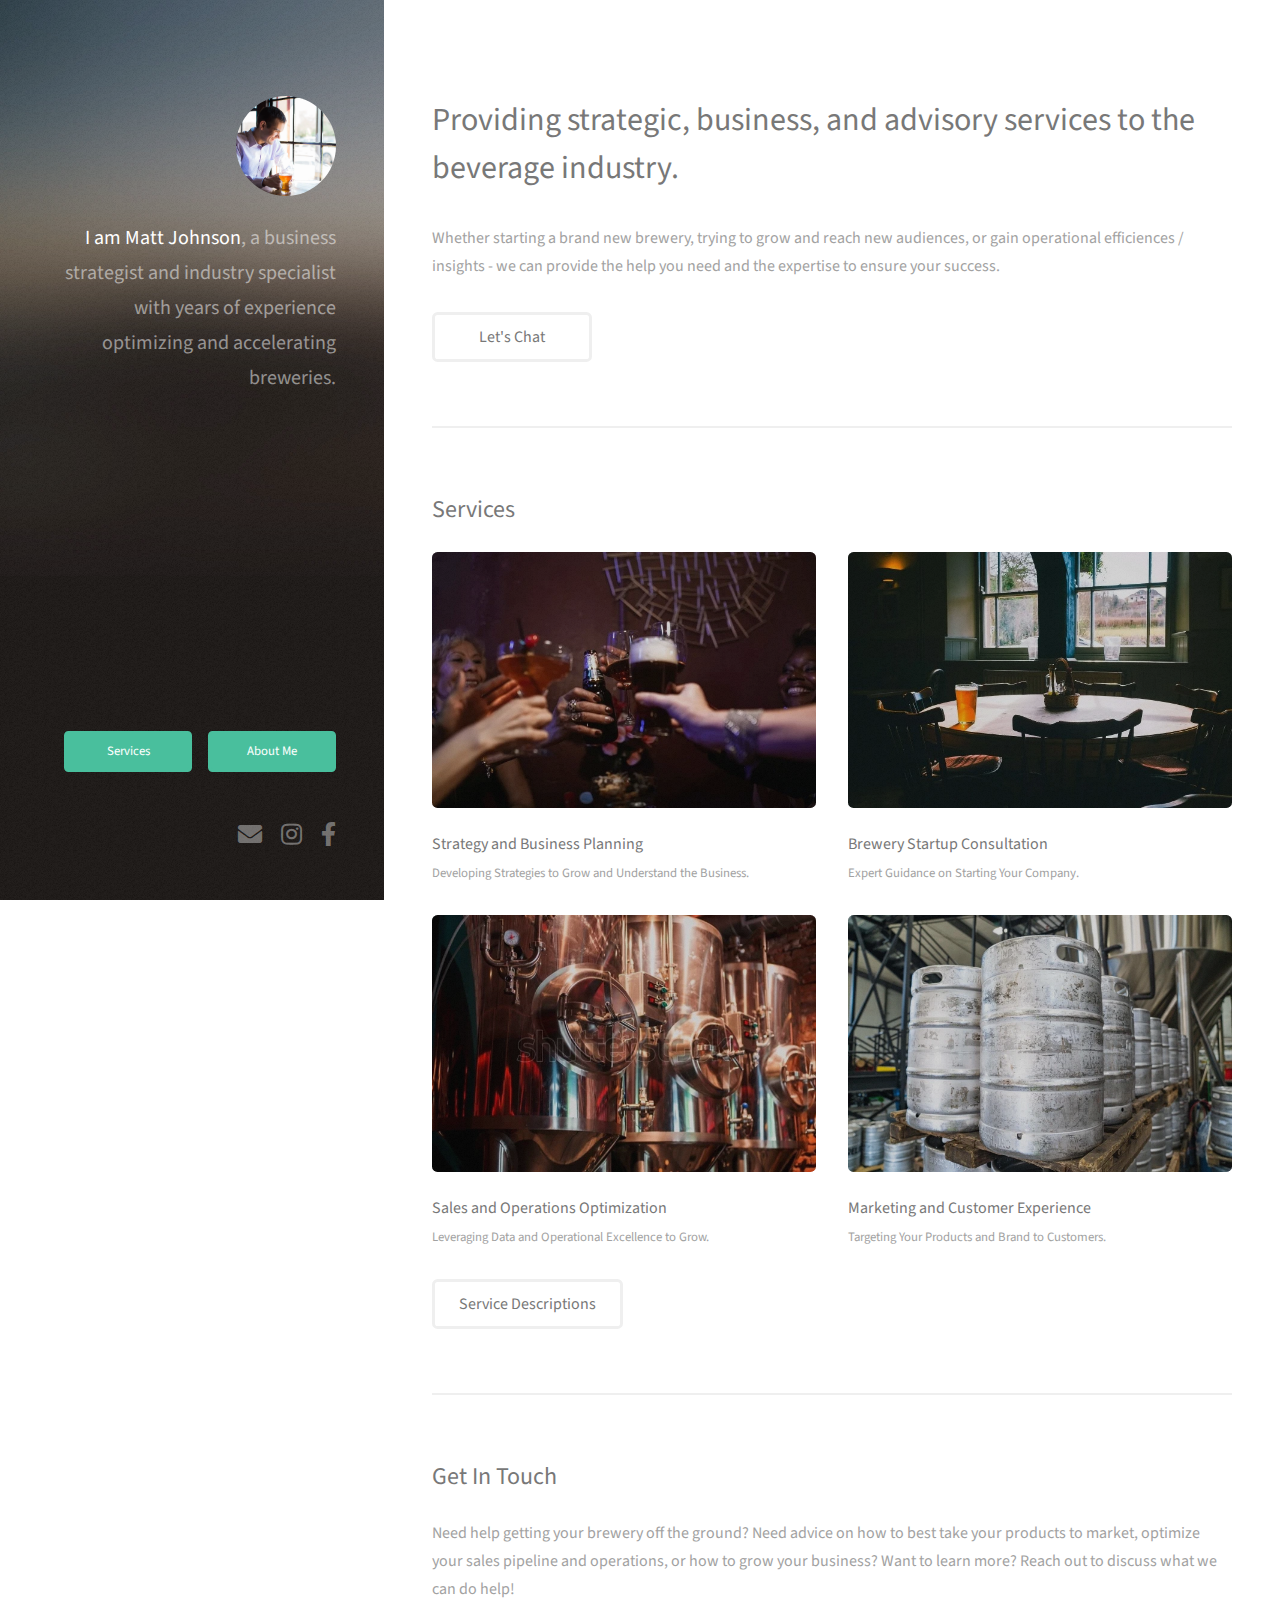
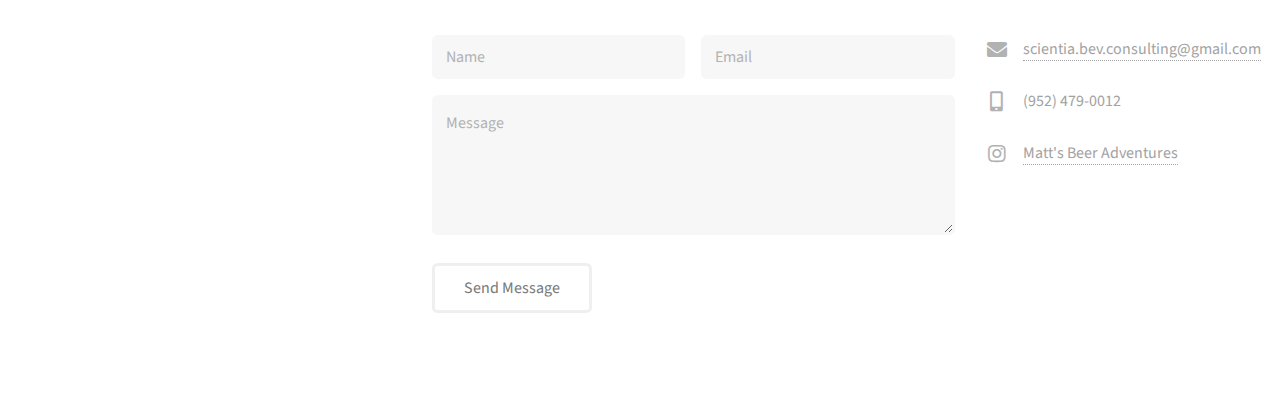
==== index.html @ df7e2802 "Update index.html" ====
<!DOCTYPE HTML>
<!--
	Strata by HTML5 UP
	html5up.net | @ajlkn
	Free for personal and commercial use under the CCA 3.0 license (html5up.net/license)
-->
<html>
	<head>
		<title>Scientia Beverage Consulting</title>
		<meta charset="utf-8" />
		<meta name="viewport" content="width=device-width, initial-scale=1, user-scalable=no" />
		<link rel="stylesheet" href="assets/css/main.css" />
		<meta name="description" content="Scientia Beverage Consultants provides strategic, business, and advisory services to the beverage industry" />
	</head>
	<body class="is-preload">

		<!-- Header -->
			<header id="header">
				<div class="inner">
					<a href="#" class="image avatar"><img src="images/avatar.webp" alt=""/></a>
					<h1><strong>I am Matt Johnson</strong>, a business strategist
					and industry specialist with years of experience
					optimizing and accelerating breweries.</h1>
				</div>
				<ul class="actions fit">
							<li><a href="services.html" class="button primary small">Services</a></li>
							<li><a href="about.html" class="button primary small">About Me</a></li>
						</ul>
			</header>

		<!-- Main -->
			<div id="main">

				<!-- One -->
					<section id="one">
						<header class="major">
							<h2>Providing strategic, business, and advisory services to the beverage industry.</h2>
						</header>
						<p>Whether starting a brand new brewery, trying to grow and reach new audiences, or gain operational efficiences / insights - we can provide the help you need and the expertise to ensure your success.
						<ul class="actions">
							<li><a href="mailto: scientia.bev.consulting@gmail.com" class="button">Let's Chat</a></li>
						</ul>
					</section>

				<!-- Two -->
					<section id="two">
						<h2>Services</h2>
						<div class="row">
							<article class="col-6 col-12-xsmall work-item">
								<a href="images/brewery_strategy-min-small.webp" class="image fit thumb"><img src="images/brewery_strategy-min-small.webp" alt="" /></a>
								<h3>Strategy and Business Planning</h3>
								<p>Developing Strategies to Grow and Understand the Business.</p>
							</article>
							<article class="col-6 col-12-xsmall work-item">
								<a href="images/brewery_startup-min-small.webp" class="image fit thumb"><img src="images/brewery_startup-min-small.webp" alt="" /></a>
								<h3>Brewery Startup Consultation</h3>
								<p>Expert Guidance on Starting Your Company.</p>
							</article>
							<article class="col-6 col-12-xsmall work-item">
								<a href="images/salesandops.webp" class="image fit thumb"><img src="images/salesandops.webp" alt="" /></a>
								<h3>Sales and Operations Optimization</h3>
								<p>Leveraging Data and Operational Excellence to Grow.</p>
							</article>
							<article class="col-6 col-12-xsmall work-item">
								<a href="images/brewery_marketing-min.webp" class="image fit thumb"><img src="images/brewery_marketing-min.webp" alt="" /></a>
								<h3>Marketing and Customer Experience</h3>
								<p>Targeting Your Products and Brand to Customers.</p>
							</article>
						</div>
						<ul class="actions">
							<li><a href="services.html" class="button">Service Descriptions</a></li>
						</ul>
					</section>

				<!-- Three -->
					<section id="three">
						<h2>Get In Touch</h2>
						<p>Need help getting your brewery off the ground? Need advice on how to best take your products to market, optimize your sales pipeline and operations, or how to grow your business? Want to learn more? Reach out to discuss what we can do help!</p>
						<div class="row">
							<div class="col-8 col-12-small">
								<form method="post" action="https://mailthis.to/scientia" encType="multipart/form-data">
									<div class="row gtr-uniform gtr-50">
										<div class="col-6 col-12-xsmall"><input type="text" name="name" id="name" placeholder="Name" /></div>
										<div class="col-6 col-12-xsmall"><input type="email" name="email" id="email" placeholder="Email" /></div>
										<div class="col-12"><textarea name="message" id="message" placeholder="Message" rows="4"></textarea></div>
									</div>
									</br>
								<ul class="actions">
									<li><input type="submit" value="Send Message" /></li>
								</ul>
                                <!-- Optional (hidden) fields -->
  <!-- Custom email Subject -->
  <input type="hidden" name="_subject" value="Scientia Contact Form Submitted">
  <!-- Custom email ReplyTo Address -->
  <input type="hidden" name="_replyto" value="scientia.bev.consulting@gmail.com">
  <!-- Redirect to a page after recaptcha -->
  <input type="hidden" name="_after" value="#">
  <!-- Honeypot (to catch comment spam bots) -->
  <input type="hidden" name="_honeypot" value="">
  <!-- Apply a custom confirmation message on the second step -->
  <input type="hidden" name="_confirmation" value="Thanks for reaching out! We will be in touch shortly.">
								</form>
							</div>
							<div class="col-4 col-12-small">
								<ul class="labeled-icons">
									<li>
										<h3 class="icon solid fa-envelope"><span class="label">Email</span></h3>
										<a href="mailto: scientia.bev.consulting@gmail.com">scientia.bev.consulting@gmail.com</a>
									</li>
									<li>
										<h3 class="icon solid fa-mobile-alt"><span class="label">Phone</span></h3>
										(952) 479-0012
									</li>
									<li>
										<h3 class="icon brands fa-instagram"><span class="label">Instagram</span></h3>
										<a href="https://www.instagram.com/matts_beer_adventures/">Matt's Beer Adventures</a>
									</li>
								</ul>
							</div>
						</div>
					</section>

				

			</div>

		<!-- Footer -->
			<footer id="footer">
				<div class="inner">
					<ul class="icons">
						<li><a href="mailto: scientia.bev.consulting@gmail.com" class="icon solid fa-envelope"><span class="label">Email</span></a></li>
						<li><a href="https://www.instagram.com/matts_beer_adventures/" class="icon brands fa-instagram"><span class="label">Twitter</span></a></li>
						<li><a href="https://www.facebook.com/scientiabevconsulting" class="icon brands fa-facebook-f"><span class="label">Github</span></a></li>
					</ul>
				</div>
			</footer>

		<!-- Scripts -->
			<script src="assets/js/jquery.min.js"></script>
			<script src="assets/js/jquery.poptrox.min.js"></script>
			<script src="assets/js/browser.min.js"></script>
			<script src="assets/js/breakpoints.min.js"></script>
			<script src="assets/js/util.js"></script>
			<script src="assets/js/main.js"></script>

	</body>
</html>
---- assets/css/main.css ----
@import url("fontawesome-all.min.css");
@import url("https://fonts.googleapis.com/css?family=Source+Sans+Pro:400,400italic");

/*
	Strata by HTML5 UP
	html5up.net | @ajlkn
	Free for personal and commercial use under the CCA 3.0 license (html5up.net/license)
*/

html, body, div, span, applet, object,
iframe, h1, h2, h3, h4, h5, h6, p, blockquote,
pre, a, abbr, acronym, address, big, cite,
code, del, dfn, em, img, ins, kbd, q, s, samp,
small, strike, strong, sub, sup, tt, var, b,
u, i, center, dl, dt, dd, ol, ul, li, fieldset,
form, label, legend, table, caption, tbody,
tfoot, thead, tr, th, td, article, aside,
canvas, details, embed, figure, figcaption,
footer, header, hgroup, menu, nav, output, ruby,
section, summary, time, mark, audio, video {
	margin: 0;
	padding: 0;
	border: 0;
	font-size: 100%;
	font: inherit;
	vertical-align: baseline;}

article, aside, details, figcaption, figure,
footer, header, hgroup, menu, nav, section {
	display: block;}

body {
	line-height: 1;
}

ol, ul {
	list-style: none;
}

blockquote, q {
	quotes: none;
}

	blockquote:before, blockquote:after, q:before, q:after {
		content: '';
		content: none;
	}

table {
	border-collapse: collapse;
	border-spacing: 0;
}

body {
	-webkit-text-size-adjust: none;
}

mark {
	background-color: transparent;
	color: inherit;
}

input::-moz-focus-inner {
	border: 0;
	padding: 0;
}

input, select, textarea {
	-moz-appearance: none;
	-webkit-appearance: none;
	-ms-appearance: none;
	appearance: none;
}

/* Basic */

	html {
		box-sizing: border-box;
	}

	*, *:before, *:after {
		box-sizing: inherit;
	}

	body {
		background: #fff;
	}

		body.is-preload *, body.is-preload *:before, body.is-preload *:after {
			-moz-animation: none !important;
			-webkit-animation: none !important;
			-ms-animation: none !important;
			animation: none !important;
			-moz-transition: none !important;
			-webkit-transition: none !important;
			-ms-transition: none !important;
			transition: none !important;
		}

	body, input, select, textarea {
		color: #a2a2a2;
		font-family: "Source Sans Pro", Helvetica, sans-serif;
		font-size: 16pt;
		font-weight: 400;
		line-height: 1.75em;
	}

	a {
		-moz-transition: color 0.2s ease-in-out, border-color 0.2s ease-in-out;
		-webkit-transition: color 0.2s ease-in-out, border-color 0.2s ease-in-out;
		-ms-transition: color 0.2s ease-in-out, border-color 0.2s ease-in-out;
		transition: color 0.2s ease-in-out, border-color 0.2s ease-in-out;
		border-bottom: dotted 1px;
		color: #49bf9d;
		text-decoration: none;
	}

		a:hover {
			border-bottom-color: transparent;
			color: #49bf9d !important;
			text-decoration: none;
		}

	strong, b {
		color: #787878;
		font-weight: 400;
	}

	em, i {
		font-style: italic;
	}

	p {
		margin: 0 0 2em 0;
	}

	h1, h2, h3, h4, h5, h6 {
		color: #787878;
		font-weight: 400;
		line-height: 1em;
		margin: 0 0 1em 0;
	}

		h1 a, h2 a, h3 a, h4 a, h5 a, h6 a {
			color: inherit;
			text-decoration: none;
		}

	h1 {
		font-size: 2em;
		line-height: 1.5em;
	}

	h2 {
		font-size: 1.5em;
		line-height: 1.5em;
	}

	h3 {
		font-size: 1.25em;
		line-height: 1.5em;
	}

	h4 {
		font-size: 1.1em;
		line-height: 1.5em;
	}

	h5 {
		font-size: 0.9em;
		line-height: 1.5em;
	}

	h6 {
		font-size: 0.7em;
		line-height: 1.5em;
	}

	sub {
		font-size: 0.8em;
		position: relative;
		top: 0.5em;
	}

	sup {
		font-size: 0.8em;
		position: relative;
		top: -0.5em;
	}

	hr {
		border: 0;
		border-bottom: solid 2px #efefef;
		margin: 2em 0;
	}

		hr.major {
			margin: 3em 0;
		}

	blockquote {
		border-left: solid 6px #efefef;
		font-style: italic;
		margin: 0 0 2em 0;
		padding: 0.5em 0 0.5em 1.5em;
	}

	code {
		background: #f7f7f7;
		border-radius: 0.35em;
		border: solid 2px #efefef;
		font-family: "Courier New", monospace;
		font-size: 0.9em;
		margin: 0 0.25em;
		padding: 0.25em 0.65em;
	}

	pre {
		-webkit-overflow-scrolling: touch;
		font-family: "Courier New", monospace;
		font-size: 0.9em;
		margin: 0 0 2em 0;
	}

		pre code {
			display: block;
			line-height: 1.75em;
			padding: 1em 1.5em;
			overflow-x: auto;
		}

	.align-left {
		text-align: left;
	}

	.align-center {
		text-align: center;
	}

	.align-right {
		text-align: right;
	}

/* Container */

	.container {
		margin: 0 auto;
		max-width: calc(100% - 4em);
		width: 100%;
	}

		.container.xsmall {
			width: 25%;
		}

		.container.small {
			width: 50%;
		}

		.container.medium {
			width: 75%;
		}

		.container.large {
			width: 125%;
		}

		.container.xlarge {
			width: 150%;
		}

		.container.max {
			width: 100%;
		}

		@media screen and (max-width: 980px) {

			.container {
				width: 100% !important;
				max-width: 100% !important;
			}

		}

		@media screen and (max-width: 480px) {

			.container {
				max-width: calc(100% - 3em);
			}

		}

/* Row */

	.row {
		display: flex;
		flex-wrap: wrap;
		box-sizing: border-box;
		align-items: stretch;
	}

		.row > * {
			box-sizing: border-box;
		}

		.row.gtr-uniform > * > :last-child {
			margin-bottom: 0;
		}

		.row.aln-left {
			justify-content: flex-start;
		}

		.row.aln-center {
			justify-content: center;
		}

		.row.aln-right {
			justify-content: flex-end;
		}

		.row.aln-top {
			align-items: flex-start;
		}

		.row.aln-middle {
			align-items: center;
		}

		.row.aln-bottom {
			align-items: flex-end;
		}

		.row > .imp {
			order: -1;
		}

		.row > .col-1 {
			width: 8.33333%;
		}

		.row > .off-1 {
			margin-left: 8.33333%;
		}

		.row > .col-2 {
			width: 16.66667%;
		}

		.row > .off-2 {
			margin-left: 16.66667%;
		}

		.row > .col-3 {
			width: 25%;
		}

		.row > .off-3 {
			margin-left: 25%;
		}

		.row > .col-4 {
			width: 33.33333%;
		}

		.row > .off-4 {
			margin-left: 33.33333%;
		}

		.row > .col-5 {
			width: 41.66667%;
		}

		.row > .off-5 {
			margin-left: 41.66667%;
		}

		.row > .col-6 {
			width: 50%;
		}

		.row > .off-6 {
			margin-left: 50%;
		}

		.row > .col-7 {
			width: 58.33333%;
		}

		.row > .off-7 {
			margin-left: 58.33333%;
		}

		.row > .col-8 {
			width: 66.66667%;
		}

		.row > .off-8 {
			margin-left: 66.66667%;
		}

		.row > .col-9 {
			width: 75%;
		}

		.row > .off-9 {
			margin-left: 75%;
		}

		.row > .col-10 {
			width: 83.33333%;
		}

		.row > .off-10 {
			margin-left: 83.33333%;
		}

		.row > .col-11 {
			width: 91.66667%;
		}

		.row > .off-11 {
			margin-left: 91.66667%;
		}

		.row > .col-12 {
			width: 100%;
		}

		.row > .off-12 {
			margin-left: 100%;
		}

		.row.gtr-0 {
			margin-top: 0;
			margin-left: 0em;
		}

			.row.gtr-0 > * {
				padding: 0 0 0 0em;
			}

			.row.gtr-0.gtr-uniform {
				margin-top: 0em;
			}

				.row.gtr-0.gtr-uniform > * {
					padding-top: 0em;
				}

		.row.gtr-25 {
			margin-top: 0;
			margin-left: -0.625em;
		}

			.row.gtr-25 > * {
				padding: 0 0 0 0.625em;
			}

			.row.gtr-25.gtr-uniform {
				margin-top: -0.625em;
			}

				.row.gtr-25.gtr-uniform > * {
					padding-top: 0.625em;
				}

		.row.gtr-50 {
			margin-top: 0;
			margin-left: -1.25em;
		}

			.row.gtr-50 > * {
				padding: 0 0 0 1.25em;
			}

			.row.gtr-50.gtr-uniform {
				margin-top: -1.25em;
			}

				.row.gtr-50.gtr-uniform > * {
					padding-top: 1.25em;
				}

		.row {
			margin-top: 0;
			margin-left: -2.5em;
		}

			.row > * {
				padding: 0 0 0 2.5em;
			}

			.row.gtr-uniform {
				margin-top: -2.5em;
			}

				.row.gtr-uniform > * {
					padding-top: 2.5em;
				}

		.row.gtr-150 {
			margin-top: 0;
			margin-left: -3.75em;
		}

			.row.gtr-150 > * {
				padding: 0 0 0 3.75em;
			}

			.row.gtr-150.gtr-uniform {
				margin-top: -3.75em;
			}

				.row.gtr-150.gtr-uniform > * {
					padding-top: 3.75em;
				}

		.row.gtr-200 {
			margin-top: 0;
			margin-left: -5em;
		}

			.row.gtr-200 > * {
				padding: 0 0 0 5em;
			}

			.row.gtr-200.gtr-uniform {
				margin-top: -5em;
			}

				.row.gtr-200.gtr-uniform > * {
					padding-top: 5em;
				}

		@media screen and (max-width: 1800px) {

			.row {
				display: flex;
				flex-wrap: wrap;
				box-sizing: border-box;
				align-items: stretch;
			}

				.row > * {
					box-sizing: border-box;
				}

				.row.gtr-uniform > * > :last-child {
					margin-bottom: 0;
				}

				.row.aln-left {
					justify-content: flex-start;
				}

				.row.aln-center {
					justify-content: center;
				}

				.row.aln-right {
					justify-content: flex-end;
				}

				.row.aln-top {
					align-items: flex-start;
				}

				.row.aln-middle {
					align-items: center;
				}

				.row.aln-bottom {
					align-items: flex-end;
				}

				.row > .imp-xlarge {
					order: -1;
				}

				.row > .col-1-xlarge {
					width: 8.33333%;
				}

				.row > .off-1-xlarge {
					margin-left: 8.33333%;
				}

				.row > .col-2-xlarge {
					width: 16.66667%;
				}

				.row > .off-2-xlarge {
					margin-left: 16.66667%;
				}

				.row > .col-3-xlarge {
					width: 25%;
				}

				.row > .off-3-xlarge {
					margin-left: 25%;
				}

				.row > .col-4-xlarge {
					width: 33.33333%;
				}

				.row > .off-4-xlarge {
					margin-left: 33.33333%;
				}

				.row > .col-5-xlarge {
					width: 41.66667%;
				}

				.row > .off-5-xlarge {
					margin-left: 41.66667%;
				}

				.row > .col-6-xlarge {
					width: 50%;
				}

				.row > .off-6-xlarge {
					margin-left: 50%;
				}

				.row > .col-7-xlarge {
					width: 58.33333%;
				}

				.row > .off-7-xlarge {
					margin-left: 58.33333%;
				}

				.row > .col-8-xlarge {
					width: 66.66667%;
				}

				.row > .off-8-xlarge {
					margin-left: 66.66667%;
				}

				.row > .col-9-xlarge {
					width: 75%;
				}

				.row > .off-9-xlarge {
					margin-left: 75%;
				}

				.row > .col-10-xlarge {
					width: 83.33333%;
				}

				.row > .off-10-xlarge {
					margin-left: 83.33333%;
				}

				.row > .col-11-xlarge {
					width: 91.66667%;
				}

				.row > .off-11-xlarge {
					margin-left: 91.66667%;
				}

				.row > .col-12-xlarge {
					width: 100%;
				}

				.row > .off-12-xlarge {
					margin-left: 100%;
				}

				.row.gtr-0 {
					margin-top: 0;
					margin-left: 0em;
				}

					.row.gtr-0 > * {
						padding: 0 0 0 0em;
					}

					.row.gtr-0.gtr-uniform {
						margin-top: 0em;
					}

						.row.gtr-0.gtr-uniform > * {
							padding-top: 0em;
						}

				.row.gtr-25 {
					margin-top: 0;
					margin-left: -0.625em;
				}

					.row.gtr-25 > * {
						padding: 0 0 0 0.625em;
					}

					.row.gtr-25.gtr-uniform {
						margin-top: -0.625em;
					}

						.row.gtr-25.gtr-uniform > * {
							padding-top: 0.625em;
						}

				.row.gtr-50 {
					margin-top: 0;
					margin-left: -1.25em;
				}

					.row.gtr-50 > * {
						padding: 0 0 0 1.25em;
					}

					.row.gtr-50.gtr-uniform {
						margin-top: -1.25em;
					}

						.row.gtr-50.gtr-uniform > * {
							padding-top: 1.25em;
						}

				.row {
					margin-top: 0;
					margin-left: -2.5em;
				}

					.row > * {
						padding: 0 0 0 2.5em;
					}

					.row.gtr-uniform {
						margin-top: -2.5em;
					}

						.row.gtr-uniform > * {
							padding-top: 2.5em;
						}

				.row.gtr-150 {
					margin-top: 0;
					margin-left: -3.75em;
				}

					.row.gtr-150 > * {
						padding: 0 0 0 3.75em;
					}

					.row.gtr-150.gtr-uniform {
						margin-top: -3.75em;
					}

						.row.gtr-150.gtr-uniform > * {
							padding-top: 3.75em;
						}

				.row.gtr-200 {
					margin-top: 0;
					margin-left: -5em;
				}

					.row.gtr-200 > * {
						padding: 0 0 0 5em;
					}

					.row.gtr-200.gtr-uniform {
						margin-top: -5em;
					}

						.row.gtr-200.gtr-uniform > * {
							padding-top: 5em;
						}

		}

		@media screen and (max-width: 1280px) {

			.row {
				display: flex;
				flex-wrap: wrap;
				box-sizing: border-box;
				align-items: stretch;
			}

				.row > * {
					box-sizing: border-box;
				}

				.row.gtr-uniform > * > :last-child {
					margin-bottom: 0;
				}

				.row.aln-left {
					justify-content: flex-start;
				}

				.row.aln-center {
					justify-content: center;
				}

				.row.aln-right {
					justify-content: flex-end;
				}

				.row.aln-top {
					align-items: flex-start;
				}

				.row.aln-middle {
					align-items: center;
				}

				.row.aln-bottom {
					align-items: flex-end;
				}

				.row > .imp-large {
					order: -1;
				}

				.row > .col-1-large {
					width: 8.33333%;
				}

				.row > .off-1-large {
					margin-left: 8.33333%;
				}

				.row > .col-2-large {
					width: 16.66667%;
				}

				.row > .off-2-large {
					margin-left: 16.66667%;
				}

				.row > .col-3-large {
					width: 25%;
				}

				.row > .off-3-large {
					margin-left: 25%;
				}

				.row > .col-4-large {
					width: 33.33333%;
				}

				.row > .off-4-large {
					margin-left: 33.33333%;
				}

				.row > .col-5-large {
					width: 41.66667%;
				}

				.row > .off-5-large {
					margin-left: 41.66667%;
				}

				.row > .col-6-large {
					width: 50%;
				}

				.row > .off-6-large {
					margin-left: 50%;
				}

				.row > .col-7-large {
					width: 58.33333%;
				}

				.row > .off-7-large {
					margin-left: 58.33333%;
				}

				.row > .col-8-large {
					width: 66.66667%;
				}

				.row > .off-8-large {
					margin-left: 66.66667%;
				}

				.row > .col-9-large {
					width: 75%;
				}

				.row > .off-9-large {
					margin-left: 75%;
				}

				.row > .col-10-large {
					width: 83.33333%;
				}

				.row > .off-10-large {
					margin-left: 83.33333%;
				}

				.row > .col-11-large {
					width: 91.66667%;
				}

				.row > .off-11-large {
					margin-left: 91.66667%;
				}

				.row > .col-12-large {
					width: 100%;
				}

				.row > .off-12-large {
					margin-left: 100%;
				}

				.row.gtr-0 {
					margin-top: 0;
					margin-left: 0em;
				}

					.row.gtr-0 > * {
						padding: 0 0 0 0em;
					}

					.row.gtr-0.gtr-uniform {
						margin-top: 0em;
					}

						.row.gtr-0.gtr-uniform > * {
							padding-top: 0em;
						}

				.row.gtr-25 {
					margin-top: 0;
					margin-left: -0.5em;
				}

					.row.gtr-25 > * {
						padding: 0 0 0 0.5em;
					}

					.row.gtr-25.gtr-uniform {
						margin-top: -0.5em;
					}

						.row.gtr-25.gtr-uniform > * {
							padding-top: 0.5em;
						}

				.row.gtr-50 {
					margin-top: 0;
					margin-left: -1em;
				}

					.row.gtr-50 > * {
						padding: 0 0 0 1em;
					}

					.row.gtr-50.gtr-uniform {
						margin-top: -1em;
					}

						.row.gtr-50.gtr-uniform > * {
							padding-top: 1em;
						}

				.row {
					margin-top: 0;
					margin-left: -2em;
				}

					.row > * {
						padding: 0 0 0 2em;
					}

					.row.gtr-uniform {
						margin-top: -2em;
					}

						.row.gtr-uniform > * {
							padding-top: 2em;
						}

				.row.gtr-150 {
					margin-top: 0;
					margin-left: -3em;
				}

					.row.gtr-150 > * {
						padding: 0 0 0 3em;
					}

					.row.gtr-150.gtr-uniform {
						margin-top: -3em;
					}

						.row.gtr-150.gtr-uniform > * {
							padding-top: 3em;
						}

				.row.gtr-200 {
					margin-top: 0;
					margin-left: -4em;
				}

					.row.gtr-200 > * {
						padding: 0 0 0 4em;
					}

					.row.gtr-200.gtr-uniform {
						margin-top: -4em;
					}

						.row.gtr-200.gtr-uniform > * {
							padding-top: 4em;
						}

		}

		@media screen and (max-width: 980px) {

			.row {
				display: flex;
				flex-wrap: wrap;
				box-sizing: border-box;
				align-items: stretch;
			}

				.row > * {
					box-sizing: border-box;
				}

				.row.gtr-uniform > * > :last-child {
					margin-bottom: 0;
				}

				.row.aln-left {
					justify-content: flex-start;
				}

				.row.aln-center {
					justify-content: center;
				}

				.row.aln-right {
					justify-content: flex-end;
				}

				.row.aln-top {
					align-items: flex-start;
				}

				.row.aln-middle {
					align-items: center;
				}

				.row.aln-bottom {
					align-items: flex-end;
				}

				.row > .imp-medium {
					order: -1;
				}

				.row > .col-1-medium {
					width: 8.33333%;
				}

				.row > .off-1-medium {
					margin-left: 8.33333%;
				}

				.row > .col-2-medium {
					width: 16.66667%;
				}

				.row > .off-2-medium {
					margin-left: 16.66667%;
				}

				.row > .col-3-medium {
					width: 25%;
				}

				.row > .off-3-medium {
					margin-left: 25%;
				}

				.row > .col-4-medium {
					width: 33.33333%;
				}

				.row > .off-4-medium {
					margin-left: 33.33333%;
				}

				.row > .col-5-medium {
					width: 41.66667%;
				}

				.row > .off-5-medium {
					margin-left: 41.66667%;
				}

				.row > .col-6-medium {
					width: 50%;
				}

				.row > .off-6-medium {
					margin-left: 50%;
				}

				.row > .col-7-medium {
					width: 58.33333%;
				}

				.row > .off-7-medium {
					margin-left: 58.33333%;
				}

				.row > .col-8-medium {
					width: 66.66667%;
				}

				.row > .off-8-medium {
					margin-left: 66.66667%;
				}

				.row > .col-9-medium {
					width: 75%;
				}

				.row > .off-9-medium {
					margin-left: 75%;
				}

				.row > .col-10-medium {
					width: 83.33333%;
				}

				.row > .off-10-medium {
					margin-left: 83.33333%;
				}

				.row > .col-11-medium {
					width: 91.66667%;
				}

				.row > .off-11-medium {
					margin-left: 91.66667%;
				}

				.row > .col-12-medium {
					width: 100%;
				}

				.row > .off-12-medium {
					margin-left: 100%;
				}

				.row.gtr-0 {
					margin-top: 0;
					margin-left: 0em;
				}

					.row.gtr-0 > * {
						padding: 0 0 0 0em;
					}

					.row.gtr-0.gtr-uniform {
						margin-top: 0em;
					}

						.row.gtr-0.gtr-uniform > * {
							padding-top: 0em;
						}

				.row.gtr-25 {
					margin-top: 0;
					margin-left: -0.5em;
				}

					.row.gtr-25 > * {
						padding: 0 0 0 0.5em;
					}

					.row.gtr-25.gtr-uniform {
						margin-top: -0.5em;
					}

						.row.gtr-25.gtr-uniform > * {
							padding-top: 0.5em;
						}

				.row.gtr-50 {
					margin-top: 0;
					margin-left: -1em;
				}

					.row.gtr-50 > * {
						padding: 0 0 0 1em;
					}

					.row.gtr-50.gtr-uniform {
						margin-top: -1em;
					}

						.row.gtr-50.gtr-uniform > * {
							padding-top: 1em;
						}

				.row {
					margin-top: 0;
					margin-left: -2em;
				}

					.row > * {
						padding: 0 0 0 2em;
					}

					.row.gtr-uniform {
						margin-top: -2em;
					}

						.row.gtr-uniform > * {
							padding-top: 2em;
						}

				.row.gtr-150 {
					margin-top: 0;
					margin-left: -3em;
				}

					.row.gtr-150 > * {
						padding: 0 0 0 3em;
					}

					.row.gtr-150.gtr-uniform {
						margin-top: -3em;
					}

						.row.gtr-150.gtr-uniform > * {
							padding-top: 3em;
						}

				.row.gtr-200 {
					margin-top: 0;
					margin-left: -4em;
				}

					.row.gtr-200 > * {
						padding: 0 0 0 4em;
					}

					.row.gtr-200.gtr-uniform {
						margin-top: -4em;
					}

						.row.gtr-200.gtr-uniform > * {
							padding-top: 4em;
						}

		}

		@media screen and (max-width: 736px) {

			.row {
				display: flex;
				flex-wrap: wrap;
				box-sizing: border-box;
				align-items: stretch;
			}

				.row > * {
					box-sizing: border-box;
				}

				.row.gtr-uniform > * > :last-child {
					margin-bottom: 0;
				}

				.row.aln-left {
					justify-content: flex-start;
				}

				.row.aln-center {
					justify-content: center;
				}

				.row.aln-right {
					justify-content: flex-end;
				}

				.row.aln-top {
					align-items: flex-start;
				}

				.row.aln-middle {
					align-items: center;
				}

				.row.aln-bottom {
					align-items: flex-end;
				}

				.row > .imp-small {
					order: -1;
				}

				.row > .col-1-small {
					width: 8.33333%;
				}

				.row > .off-1-small {
					margin-left: 8.33333%;
				}

				.row > .col-2-small {
					width: 16.66667%;
				}

				.row > .off-2-small {
					margin-left: 16.66667%;
				}

				.row > .col-3-small {
					width: 25%;
				}

				.row > .off-3-small {
					margin-left: 25%;
				}

				.row > .col-4-small {
					width: 33.33333%;
				}

				.row > .off-4-small {
					margin-left: 33.33333%;
				}

				.row > .col-5-small {
					width: 41.66667%;
				}

				.row > .off-5-small {
					margin-left: 41.66667%;
				}

				.row > .col-6-small {
					width: 50%;
				}

				.row > .off-6-small {
					margin-left: 50%;
				}

				.row > .col-7-small {
					width: 58.33333%;
				}

				.row > .off-7-small {
					margin-left: 58.33333%;
				}

				.row > .col-8-small {
					width: 66.66667%;
				}

				.row > .off-8-small {
					margin-left: 66.66667%;
				}

				.row > .col-9-small {
					width: 75%;
				}

				.row > .off-9-small {
					margin-left: 75%;
				}

				.row > .col-10-small {
					width: 83.33333%;
				}

				.row > .off-10-small {
					margin-left: 83.33333%;
				}

				.row > .col-11-small {
					width: 91.66667%;
				}

				.row > .off-11-small {
					margin-left: 91.66667%;
				}

				.row > .col-12-small {
					width: 100%;
				}

				.row > .off-12-small {
					margin-left: 100%;
				}

				.row.gtr-0 {
					margin-top: 0;
					margin-left: 0em;
				}

					.row.gtr-0 > * {
						padding: 0 0 0 0em;
					}

					.row.gtr-0.gtr-uniform {
						margin-top: 0em;
					}

						.row.gtr-0.gtr-uniform > * {
							padding-top: 0em;
						}

				.row.gtr-25 {
					margin-top: 0;
					margin-left: -0.375em;
				}

					.row.gtr-25 > * {
						padding: 0 0 0 0.375em;
					}

					.row.gtr-25.gtr-uniform {
						margin-top: -0.375em;
					}

						.row.gtr-25.gtr-uniform > * {
							padding-top: 0.375em;
						}

				.row.gtr-50 {
					margin-top: 0;
					margin-left: -0.75em;
				}

					.row.gtr-50 > * {
						padding: 0 0 0 0.75em;
					}

					.row.gtr-50.gtr-uniform {
						margin-top: -0.75em;
					}

						.row.gtr-50.gtr-uniform > * {
							padding-top: 0.75em;
						}

				.row {
					margin-top: 0;
					margin-left: -1.5em;
				}

					.row > * {
						padding: 0 0 0 1.5em;
					}

					.row.gtr-uniform {
						margin-top: -1.5em;
					}

						.row.gtr-uniform > * {
							padding-top: 1.5em;
						}

				.row.gtr-150 {
					margin-top: 0;
					margin-left: -2.25em;
				}

					.row.gtr-150 > * {
						padding: 0 0 0 2.25em;
					}

					.row.gtr-150.gtr-uniform {
						margin-top: -2.25em;
					}

						.row.gtr-150.gtr-uniform > * {
							padding-top: 2.25em;
						}

				.row.gtr-200 {
					margin-top: 0;
					margin-left: -3em;
				}

					.row.gtr-200 > * {
						padding: 0 0 0 3em;
					}

					.row.gtr-200.gtr-uniform {
						margin-top: -3em;
					}

						.row.gtr-200.gtr-uniform > * {
							padding-top: 3em;
						}

		}

		@media screen and (max-width: 480px) {

			.row {
				display: flex;
				flex-wrap: wrap;
				box-sizing: border-box;
				align-items: stretch;
			}

				.row > * {
					box-sizing: border-box;
				}

				.row.gtr-uniform > * > :last-child {
					margin-bottom: 0;
				}

				.row.aln-left {
					justify-content: flex-start;
				}

				.row.aln-center {
					justify-content: center;
				}

				.row.aln-right {
					justify-content: flex-end;
				}

				.row.aln-top {
					align-items: flex-start;
				}

				.row.aln-middle {
					align-items: center;
				}

				.row.aln-bottom {
					align-items: flex-end;
				}

				.row > .imp-xsmall {
					order: -1;
				}

				.row > .col-1-xsmall {
					width: 8.33333%;
				}

				.row > .off-1-xsmall {
					margin-left: 8.33333%;
				}

				.row > .col-2-xsmall {
					width: 16.66667%;
				}

				.row > .off-2-xsmall {
					margin-left: 16.66667%;
				}

				.row > .col-3-xsmall {
					width: 25%;
				}

				.row > .off-3-xsmall {
					margin-left: 25%;
				}

				.row > .col-4-xsmall {
					width: 33.33333%;
				}

				.row > .off-4-xsmall {
					margin-left: 33.33333%;
				}

				.row > .col-5-xsmall {
					width: 41.66667%;
				}

				.row > .off-5-xsmall {
					margin-left: 41.66667%;
				}

				.row > .col-6-xsmall {
					width: 50%;
				}

				.row > .off-6-xsmall {
					margin-left: 50%;
				}

				.row > .col-7-xsmall {
					width: 58.33333%;
				}

				.row > .off-7-xsmall {
					margin-left: 58.33333%;
				}

				.row > .col-8-xsmall {
					width: 66.66667%;
				}

				.row > .off-8-xsmall {
					margin-left: 66.66667%;
				}

				.row > .col-9-xsmall {
					width: 75%;
				}

				.row > .off-9-xsmall {
					margin-left: 75%;
				}

				.row > .col-10-xsmall {
					width: 83.33333%;
				}

				.row > .off-10-xsmall {
					margin-left: 83.33333%;
				}

				.row > .col-11-xsmall {
					width: 91.66667%;
				}

				.row > .off-11-xsmall {
					margin-left: 91.66667%;
				}

				.row > .col-12-xsmall {
					width: 100%;
				}

				.row > .off-12-xsmall {
					margin-left: 100%;
				}

				.row.gtr-0 {
					margin-top: 0;
					margin-left: 0em;
				}

					.row.gtr-0 > * {
						padding: 0 0 0 0em;
					}

					.row.gtr-0.gtr-uniform {
						margin-top: 0em;
					}

						.row.gtr-0.gtr-uniform > * {
							padding-top: 0em;
						}

				.row.gtr-25 {
					margin-top: 0;
					margin-left: -0.375em;
				}

					.row.gtr-25 > * {
						padding: 0 0 0 0.375em;
					}

					.row.gtr-25.gtr-uniform {
						margin-top: -0.375em;
					}

						.row.gtr-25.gtr-uniform > * {
							padding-top: 0.375em;
						}

				.row.gtr-50 {
					margin-top: 0;
					margin-left: -0.75em;
				}

					.row.gtr-50 > * {
						padding: 0 0 0 0.75em;
					}

					.row.gtr-50.gtr-uniform {
						margin-top: -0.75em;
					}

						.row.gtr-50.gtr-uniform > * {
							padding-top: 0.75em;
						}

				.row {
					margin-top: 0;
					margin-left: -1.5em;
				}

					.row > * {
						padding: 0 0 0 1.5em;
					}

					.row.gtr-uniform {
						margin-top: -1.5em;
					}

						.row.gtr-uniform > * {
							padding-top: 1.5em;
						}

				.row.gtr-150 {
					margin-top: 0;
					margin-left: -2.25em;
				}

					.row.gtr-150 > * {
						padding: 0 0 0 2.25em;
					}

					.row.gtr-150.gtr-uniform {
						margin-top: -2.25em;
					}

						.row.gtr-150.gtr-uniform > * {
							padding-top: 2.25em;
						}

				.row.gtr-200 {
					margin-top: 0;
					margin-left: -3em;
				}

					.row.gtr-200 > * {
						padding: 0 0 0 3em;
					}

					.row.gtr-200.gtr-uniform {
						margin-top: -3em;
					}

						.row.gtr-200.gtr-uniform > * {
							padding-top: 3em;
						}

		}

/* Section/Article */

	section.special, article.special {
		text-align: center;
	}

	header p {
		color: #b2b2b2;
		position: relative;
		margin: 0 0 1.5em 0;
	}

	header h2 + p {
		font-size: 1.25em;
		margin-top: -1em;
		line-height: 1.5em;
	}

	header h3 + p {
		font-size: 1.1em;
		margin-top: -0.8em;
		line-height: 1.5em;
	}

	header h4 + p,
	header h5 + p,
	header h6 + p {
		font-size: 0.9em;
		margin-top: -0.6em;
		line-height: 1.5em;
	}

	header.major h2 {
		font-size: 2em;
	}

/* Form */

	form {
		margin: 0 0 2em 0;
	}

	label {
		color: #787878;
		display: block;
		font-size: 0.9em;
		font-weight: 400;
		margin: 0 0 1em 0;
	}

	input[type="text"],
	input[type="password"],
	input[type="email"],
	select,
	textarea {
		-moz-appearance: none;
		-webkit-appearance: none;
		-ms-appearance: none;
		appearance: none;
		background: #f7f7f7;
		border-radius: 0.35em;
		border: solid 2px transparent;
		color: inherit;
		display: block;
		outline: 0;
		padding: 0 0.75em;
		text-decoration: none;
		width: 100%;
	}

		input[type="text"]:invalid,
		input[type="password"]:invalid,
		input[type="email"]:invalid,
		select:invalid,
		textarea:invalid {
			box-shadow: none;
		}

		input[type="text"]:focus,
		input[type="password"]:focus,
		input[type="email"]:focus,
		select:focus,
		textarea:focus {
			border-color: #49bf9d;
		}

	select {
		background-image: url("data:image/svg+xml;charset=utf8,%3Csvg xmlns='http://www.w3.org/2000/svg' width='40' height='40' preserveAspectRatio='none' viewBox='0 0 40 40'%3E%3Cpath d='M9.4,12.3l10.4,10.4l10.4-10.4c0.2-0.2,0.5-0.4,0.9-0.4c0.3,0,0.6,0.1,0.9,0.4l3.3,3.3c0.2,0.2,0.4,0.5,0.4,0.9 c0,0.4-0.1,0.6-0.4,0.9L20.7,31.9c-0.2,0.2-0.5,0.4-0.9,0.4c-0.3,0-0.6-0.1-0.9-0.4L4.3,17.3c-0.2-0.2-0.4-0.5-0.4-0.9 c0-0.4,0.1-0.6,0.4-0.9l3.3-3.3c0.2-0.2,0.5-0.4,0.9-0.4S9.1,12.1,9.4,12.3z' fill='%23dfdfdf' /%3E%3C/svg%3E");
		background-size: 1.25rem;
		background-repeat: no-repeat;
		background-position: calc(100% - 1rem) center;
		height: 2.75em;
		padding-right: 2.75em;
		text-overflow: ellipsis;
	}

		select option {
			color: #787878;
			background: #fff;
		}

		select:focus::-ms-value {
			background-color: transparent;
		}

		select::-ms-expand {
			display: none;
		}

	input[type="text"],
	input[type="password"],
	input[type="email"],
	select {
		height: 2.75em;
	}

	textarea {
		padding: 0.75em;
	}

	input[type="checkbox"],
	input[type="radio"] {
		-moz-appearance: none;
		-webkit-appearance: none;
		-ms-appearance: none;
		appearance: none;
		display: block;
		float: left;
		margin-right: -2em;
		opacity: 0;
		width: 1em;
		z-index: -1;
	}

		input[type="checkbox"] + label,
		input[type="radio"] + label {
			text-decoration: none;
			color: #a2a2a2;
			cursor: pointer;
			display: inline-block;
			font-size: 1em;
			font-weight: 400;
			padding-left: 2.4em;
			padding-right: 0.75em;
			position: relative;
		}

			input[type="checkbox"] + label:before,
			input[type="radio"] + label:before {
				-moz-osx-font-smoothing: grayscale;
				-webkit-font-smoothing: antialiased;
				display: inline-block;
				font-style: normal;
				font-variant: normal;
				text-rendering: auto;
				line-height: 1;
				text-transform: none !important;
				font-family: 'Font Awesome 5 Free';
				font-weight: 900;
			}

			input[type="checkbox"] + label:before,
			input[type="radio"] + label:before {
				background: #f7f7f7;
				border-radius: 0.35em;
				border: solid 2px transparent;
				content: '';
				display: inline-block;
				font-size: 0.8em;
				height: 2.0625em;
				left: 0;
				line-height: 1.85625em;
				position: absolute;
				text-align: center;
				top: 0;
				width: 2.0625em;
			}

		input[type="checkbox"]:checked + label:before,
		input[type="radio"]:checked + label:before {
			background: #787878;
			border-color: #787878;
			color: #fff;
			content: '\f00c';
		}

		input[type="checkbox"]:focus + label:before,
		input[type="radio"]:focus + label:before {
			border-color: #49bf9d;
		}

	input[type="checkbox"] + label:before {
		border-radius: 0.35em;
	}

	input[type="radio"] + label:before {
		border-radius: 100%;
	}

	::-webkit-input-placeholder {
		color: #b2b2b2 !important;
		opacity: 1.0;
	}

	:-moz-placeholder {
		color: #b2b2b2 !important;
		opacity: 1.0;
	}

	::-moz-placeholder {
		color: #b2b2b2 !important;
		opacity: 1.0;
	}

	:-ms-input-placeholder {
		color: #b2b2b2 !important;
		opacity: 1.0;
	}

/* Box */

	.box {
		border-radius: 0.35em;
		border: solid 2px #efefef;
		margin-bottom: 2em;
		padding: 1.5em;
	}

		.box > :last-child,
		.box > :last-child > :last-child,
		.box > :last-child > :last-child > :last-child {
			margin-bottom: 0;
		}

		.box.alt {
			border: 0;
			border-radius: 0;
			padding: 0;
		}

/* Icon */

	.icon {
		text-decoration: none;
		border-bottom: none;
		position: relative;
	}

		.icon:before {
			-moz-osx-font-smoothing: grayscale;
			-webkit-font-smoothing: antialiased;
			display: inline-block;
			font-style: normal;
			font-variant: normal;
			text-rendering: auto;
			line-height: 1;
			text-transform: none !important;
			font-family: 'Font Awesome 5 Free';
			font-weight: 400;
		}

		.icon > .label {
			display: none;
		}

		.icon:before {
			line-height: inherit;
		}

		.icon.solid:before {
			font-weight: 900;
		}

		.icon.brands:before {
			font-family: 'Font Awesome 5 Brands';
		}

/* Image */

	.image {
		border-radius: 0.35em;
		border: 0;
		display: inline-block;
		position: relative;
	}

		.image:before {
			-moz-transition: opacity 0.2s ease-in-out;
			-webkit-transition: opacity 0.2s ease-in-out;
			-ms-transition: opacity 0.2s ease-in-out;
			transition: opacity 0.2s ease-in-out;
			background: url("images/overlay.webp");
			border-radius: 0.35em;
			content: '';
			display: block;
			height: 100%;
			left: 0;
			opacity: 0.5;
			position: absolute;
			top: 0;
			width: 100%;
		}

		.image.thumb {
			text-align: center;
		}

			.image.thumb:after {
				-moz-transition: opacity 0.2s ease-in-out;
				-webkit-transition: opacity 0.2s ease-in-out;
				-ms-transition: opacity 0.2s ease-in-out;
				transition: opacity 0.2s ease-in-out;
				border-radius: 0.35em;
				border: solid 3px rgba(255, 255, 255, 0.5);
				color: #fff;
				content: 'View';
				display: inline-block;
				font-size: 0.8em;
				font-weight: 400;
				left: 50%;
				line-height: 2.25em;
				margin: -1.25em 0 0 -3em;
				opacity: 0;
				padding: 0 1.5em;
				position: absolute;
				text-align: center;
				text-decoration: none;
				top: 50%;
				white-space: nowrap;
			}

			.image.thumb:hover:after {
				opacity: 1.0;
			}

			.image.thumb:hover:before {
				background: url("images/overlay.webp"), url("images/overlay.webp");
				opacity: 1.0;
			}

		.image img {
			border-radius: 0.35em;
			display: block;
		}

		.image.left {
			float: left;
			margin: 0 1.5em 1em 0;
			top: 0.25em;
		}

		.image.right {
			float: right;
			margin: 0 0 1em 1.5em;
			top: 0.25em;
		}

		.image.left, .image.right {
			max-width: 40%;
		}

			.image.left img, .image.right img {
				width: 100%;
			}

		.image.fit {
			display: block;
			margin: 0 0 2em 0;
			width: 100%;
		}

			.image.fit img {
				width: 100%;
			}

		.image.avatar {
			border-radius: 100%;
		}

			.image.avatar:before {
				display: none;
			}

			.image.avatar img {
				border-radius: 100%;
				width: 100%;
			}

/* List */

	ol {
		list-style: decimal;
		margin: 0 0 2em 0;
		padding-left: 1.25em;
	}

		ol li {
			padding-left: 0.25em;
		}

	ul {
		list-style: disc;
		margin: 0 0 2em 0;
		padding-left: 1em;
	}

		ul li {
			padding-left: 0.5em;
		}

		ul.alt {
			list-style: none;
			padding-left: 0;
		}

			ul.alt li {
				border-top: solid 2px #efefef;
				padding: 0.5em 0;
			}

				ul.alt li:first-child {
					border-top: 0;
					padding-top: 0;
				}

	dl {
		margin: 0 0 2em 0;
	}

/* Icons */

	ul.icons {
		cursor: default;
		list-style: none;
		padding-left: 0;
	}

		ul.icons li {
			display: inline-block;
			padding: 0 1em 0 0;
		}

			ul.icons li:last-child {
				padding-right: 0;
			}

			ul.icons li .icon:before {
				font-size: 1.5em;
			}

/* Labeled Icons */

	ul.labeled-icons {
		list-style: none;
		padding: 0;
	}

		ul.labeled-icons li {
			line-height: 1.75em;
			margin: 1.5em 0 0 0;
			padding-left: 2.25em;
			position: relative;
		}

			ul.labeled-icons li:first-child {
				margin-top: 0;
			}

			ul.labeled-icons li a {
				color: inherit;
			}

			ul.labeled-icons li h3 {
				color: #b2b2b2;
				left: 0;
				position: absolute;
				text-align: center;
				top: 0;
				width: 1em;
			}

/* Actions */

	ul.actions {
		display: -moz-flex;
		display: -webkit-flex;
		display: -ms-flex;
		display: flex;
		cursor: default;
		list-style: none;
		margin-left: -1em;
		padding-left: 0;
	}

		ul.actions li {
			padding: 0 0 0 1em;
			vertical-align: middle;
		}

		ul.actions.special {
			-moz-justify-content: center;
			-webkit-justify-content: center;
			-ms-justify-content: center;
			justify-content: center;
			width: 100%;
			margin-left: 0;
		}

			ul.actions.special li:first-child {
				padding-left: 0;
			}

		ul.actions.stacked {
			-moz-flex-direction: column;
			-webkit-flex-direction: column;
			-ms-flex-direction: column;
			flex-direction: column;
			margin-left: 0;
		}

			ul.actions.stacked li {
				padding: 1.3em 0 0 0;
			}

				ul.actions.stacked li:first-child {
					padding-top: 0;
				}

		ul.actions.fit {
			width: calc(100% + 1em);
		}

			ul.actions.fit li {
				-moz-flex-grow: 1;
				-webkit-flex-grow: 1;
				-ms-flex-grow: 1;
				flex-grow: 1;
				-moz-flex-shrink: 1;
				-webkit-flex-shrink: 1;
				-ms-flex-shrink: 1;
				flex-shrink: 1;
				width: 100%;
			}

				ul.actions.fit li > * {
					width: 100%;
				}

			ul.actions.fit.stacked {
				width: 100%;
			}

		@media screen and (max-width: 480px) {

			ul.actions:not(.fixed) {
				-moz-flex-direction: column;
				-webkit-flex-direction: column;
				-ms-flex-direction: column;
				flex-direction: column;
				margin-left: 0;
				width: 100% !important;
			}

				ul.actions:not(.fixed) li {
					-moz-flex-grow: 1;
					-webkit-flex-grow: 1;
					-ms-flex-grow: 1;
					flex-grow: 1;
					-moz-flex-shrink: 1;
					-webkit-flex-shrink: 1;
					-ms-flex-shrink: 1;
					flex-shrink: 1;
					padding: 1em 0 0 0;
					text-align: center;
					width: 100%;
				}

					ul.actions:not(.fixed) li > * {
						width: 100%;
					}

					ul.actions:not(.fixed) li:first-child {
						padding-top: 0;
					}

					ul.actions:not(.fixed) li input[type="submit"],
					ul.actions:not(.fixed) li input[type="reset"],
					ul.actions:not(.fixed) li input[type="button"],
					ul.actions:not(.fixed) li button,
					ul.actions:not(.fixed) li .button {
						width: 100%;
					}

						ul.actions:not(.fixed) li input[type="submit"].icon:before,
						ul.actions:not(.fixed) li input[type="reset"].icon:before,
						ul.actions:not(.fixed) li input[type="button"].icon:before,
						ul.actions:not(.fixed) li button.icon:before,
						ul.actions:not(.fixed) li .button.icon:before {
							margin-left: -0.5em;
						}

		}

/* Table */

	.table-wrapper {
		-webkit-overflow-scrolling: touch;
		overflow-x: auto;
	}

	table {
		margin: 0 0 2em 0;
		width: 100%;
	}

		table tbody tr {
			border: solid 1px #efefef;
			border-left: 0;
			border-right: 0;
		}

			table tbody tr:nth-child(2n + 1) {
				background-color: #f7f7f7;
			}

		table td {
			padding: 0.75em 0.75em;
		}

		table th {
			color: #787878;
			font-size: 0.9em;
			font-weight: 400;
			padding: 0 0.75em 0.75em 0.75em;
			text-align: left;
		}

		table thead {
			border-bottom: solid 2px #efefef;
		}

		table tfoot {
			border-top: solid 2px #efefef;
		}

		table.alt {
			border-collapse: separate;
		}

			table.alt tbody tr td {
				border: solid 2px #efefef;
				border-left-width: 0;
				border-top-width: 0;
			}

				table.alt tbody tr td:first-child {
					border-left-width: 2px;
				}

			table.alt tbody tr:first-child td {
				border-top-width: 2px;
			}

			table.alt thead {
				border-bottom: 0;
			}

			table.alt tfoot {
				border-top: 0;
			}

/* Button */

	input[type="submit"],
	input[type="reset"],
	input[type="button"],
	.button {
		-moz-appearance: none;
		-webkit-appearance: none;
		-ms-appearance: none;
		appearance: none;
		-moz-transition: background-color 0.2s ease-in-out, color 0.2s ease-in-out, border-color 0.2s ease-in-out;
		-webkit-transition: background-color 0.2s ease-in-out, color 0.2s ease-in-out, border-color 0.2s ease-in-out;
		-ms-transition: background-color 0.2s ease-in-out, color 0.2s ease-in-out, border-color 0.2s ease-in-out;
		transition: background-color 0.2s ease-in-out, color 0.2s ease-in-out, border-color 0.2s ease-in-out;
		background-color: transparent;
		border-radius: 0.35em;
		border: solid 3px #efefef;
		color: #787878 !important;
		cursor: pointer;
		display: inline-block;
		font-weight: 400;
		height: 3.15em;
		height: calc(2.75em + 6px);
		line-height: 2.75em;
		min-width: 10em;
		padding: 0 1.5em;
		text-align: center;
		text-decoration: none;
		white-space: nowrap;
	}

		input[type="submit"]:hover,
		input[type="reset"]:hover,
		input[type="button"]:hover,
		.button:hover {
			border-color: #49bf9d;
			color: #49bf9d !important;
		}

		input[type="submit"]:active,
		input[type="reset"]:active,
		input[type="button"]:active,
		.button:active {
			background-color: rgba(73, 191, 157, 0.1);
			border-color: #49bf9d;
			color: #49bf9d !important;
		}

		input[type="submit"].icon,
		input[type="reset"].icon,
		input[type="button"].icon,
		.button.icon {
			padding-left: 1.35em;
		}

			input[type="submit"].icon:before,
			input[type="reset"].icon:before,
			input[type="button"].icon:before,
			.button.icon:before {
				margin-right: 0.5em;
			}

		input[type="submit"].fit,
		input[type="reset"].fit,
		input[type="button"].fit,
		.button.fit {
			min-width: 0;
			width: 100%;
		}

		input[type="submit"].small,
		input[type="reset"].small,
		input[type="button"].small,
		.button.small {
			font-size: 0.8em;
		}

		input[type="submit"].large,
		input[type="reset"].large,
		input[type="button"].large,
		.button.large {
			font-size: 1.35em;
		}

		input[type="submit"].primary,
		input[type="reset"].primary,
		input[type="button"].primary,
		.button.primary {
			background-color: #49bf9d;
			border-color: #49bf9d;
			color: #ffffff !important;
		}

			input[type="submit"].primary:hover,
			input[type="reset"].primary:hover,
			input[type="button"].primary:hover,
			.button.primary:hover {
				background-color: #5cc6a7;
				border-color: #5cc6a7;
			}

			input[type="submit"].primary:active,
			input[type="reset"].primary:active,
			input[type="button"].primary:active,
			.button.primary:active {
				background-color: #3eb08f;
				border-color: #3eb08f;
			}

		input[type="submit"].disabled, input[type="submit"]:disabled,
		input[type="reset"].disabled,
		input[type="reset"]:disabled,
		input[type="button"].disabled,
		input[type="button"]:disabled,
		.button.disabled,
		.button:disabled {
			background-color: #e7e7e7 !important;
			border-color: #e7e7e7 !important;
			color: #b2b2b2 !important;
			cursor: default;
		}

/* Work Item */

	.work-item {
		margin: 0 0 2em 0;
	}

		.work-item .image {
			margin: 0 0 1.5em 0;
		}

		.work-item h3 {
			font-size: 1em;
			margin: 0 0 0.5em 0;
		}

		.work-item p {
			font-size: 0.8em;
			line-height: 1.5em;
			margin: 0;
		}

/* Header */

	#header {
		display: -moz-flex;
		display: -webkit-flex;
		display: -ms-flex;
		display: flex;
		-moz-flex-direction: column;
		-webkit-flex-direction: column;
		-ms-flex-direction: column;
		flex-direction: column;
		-moz-align-items: -moz-flex-end;
		-webkit-align-items: -webkit-flex-end;
		-ms-align-items: -ms-flex-end;
		align-items: flex-end;
		-moz-justify-content: space-between;
		-webkit-justify-content: space-between;
		-ms-justify-content: space-between;
		justify-content: space-between;
		background-color: #1f1815;
		background-attachment: scroll,								scroll;
		background-image: url("images/overlay.webp"), url("../../images/bg.webp");
		background-position: top left,							top left;
		background-repeat: repeat,								no-repeat;
		background-size: auto,								150%;
		color: rgba(255, 255, 255, 0.5);
		height: 100%;
		left: 0;
		padding: 8em 4em;
		position: fixed;
		text-align: right;
		top: 0;
		width: 35%;
	}

		#header > * {
			-moz-flex-shrink: 0;
			-webkit-flex-shrink: 0;
			-ms-flex-shrink: 0;
			flex-shrink: 0;
			width: 100%;
		}

		#header > .inner {
			-moz-flex-grow: 1;
			-webkit-flex-grow: 1;
			-ms-flex-grow: 1;
			flex-grow: 1;
			margin: 0 0 2em 0;
		}

		#header strong, #header b {
			color: #ffffff;
		}

		#header h2, #header h3, #header h4, #header h5, #header h6 {
			color: #ffffff;
		}

		#header h1 {
			color: rgba(255, 255, 255, 0.5);
			font-size: 1.35em;
			line-height: 1.75em;
			margin: 0;
		}

		#header .image.avatar {
			margin: 0 0 1em 0;
			width: 6.25em;
		}

/* Footer */

	#footer .icons {
		margin: 1em 0 0 0;
	}

		#footer .icons a {
			color: rgba(255, 255, 255, 0.4);
		}

	#footer .copyright {
		color: rgba(255, 255, 255, 0.4);
		font-size: 0.8em;
		list-style: none;
		margin: 1em 0 0 0;
		padding: 0;
	}

		#footer .copyright li {
			border-left: solid 1px rgba(255, 255, 255, 0.25);
			display: inline-block;
			line-height: 1em;
			margin-left: 0.75em;
			padding-left: 0.75em;
		}

			#footer .copyright li:first-child {
				border-left: 0;
				margin-left: 0;
				padding-left: 0;
			}

			#footer .copyright li a {
				color: inherit;
			}

/* Main */

	#main {
		margin-left: 35%;
		max-width: 54em;
		padding: 8em 4em 4em 4em;
		width: calc(100% - 35%);
	}

		#main > section {
			border-top: solid 2px #efefef;
			margin: 4em 0 0 0;
			padding: 4em 0 0 0;
		}

			#main > section:first-child {
				border-top: 0;
				margin-top: 0;
				padding-top: 0;
			}

/* Poptrox */

	@-moz-keyframes spin {
		0% {
			-moz-transform: rotate(0deg);
			-webkit-transform: rotate(0deg);
			-ms-transform: rotate(0deg);
			transform: rotate(0deg);
		}

		100% {
			-moz-transform: rotate(360deg);
			-webkit-transform: rotate(360deg);
			-ms-transform: rotate(360deg);
			transform: rotate(360deg);
		}
	}

	@-webkit-keyframes spin {
		0% {
			-moz-transform: rotate(0deg);
			-webkit-transform: rotate(0deg);
			-ms-transform: rotate(0deg);
			transform: rotate(0deg);
		}

		100% {
			-moz-transform: rotate(360deg);
			-webkit-transform: rotate(360deg);
			-ms-transform: rotate(360deg);
			transform: rotate(360deg);
		}
	}

	@-ms-keyframes spin {
		0% {
			-moz-transform: rotate(0deg);
			-webkit-transform: rotate(0deg);
			-ms-transform: rotate(0deg);
			transform: rotate(0deg);
		}

		100% {
			-moz-transform: rotate(360deg);
			-webkit-transform: rotate(360deg);
			-ms-transform: rotate(360deg);
			transform: rotate(360deg);
		}
	}

	@keyframes spin {
		0% {
			-moz-transform: rotate(0deg);
			-webkit-transform: rotate(0deg);
			-ms-transform: rotate(0deg);
			transform: rotate(0deg);
		}

		100% {
			-moz-transform: rotate(360deg);
			-webkit-transform: rotate(360deg);
			-ms-transform: rotate(360deg);
			transform: rotate(360deg);
		}
	}

	.poptrox-popup {
		-moz-box-sizing: content-box;
		-webkit-box-sizing: content-box;
		-ms-box-sizing: content-box;
		box-sizing: content-box;
		-webkit-tap-highlight-color: rgba(255, 255, 255, 0);
		background: #fff;
		border-radius: 0.35em;
		box-shadow: 0 0.1em 0.15em 0 rgba(0, 0, 0, 0.15);
		overflow: hidden;
		padding-bottom: 3em;
	}

		.poptrox-popup .loader {
			text-decoration: none;
			-moz-animation: spin 1s linear infinite;
			-webkit-animation: spin 1s linear infinite;
			-ms-animation: spin 1s linear infinite;
			animation: spin 1s linear infinite;
			font-size: 1.5em;
			height: 1em;
			left: 50%;
			line-height: 1em;
			margin: -0.5em 0 0 -0.5em;
			position: absolute;
			top: 50%;
			width: 1em;
		}

			.poptrox-popup .loader:before {
				-moz-osx-font-smoothing: grayscale;
				-webkit-font-smoothing: antialiased;
				display: inline-block;
				font-style: normal;
				font-variant: normal;
				text-rendering: auto;
				line-height: 1;
				text-transform: none !important;
				font-family: 'Font Awesome 5 Free';
				font-weight: 900;
			}

			.poptrox-popup .loader:before {
				content: '\f1ce';
			}

		.poptrox-popup .caption {
			background: #fff;
			bottom: 0;
			cursor: default;
			font-size: 0.9em;
			height: 3em;
			left: 0;
			line-height: 2.8em;
			position: absolute;
			text-align: center;
			width: 100%;
			z-index: 1;
		}

		.poptrox-popup .nav-next,
		.poptrox-popup .nav-previous {
			text-decoration: none;
			-moz-transition: opacity 0.2s ease-in-out;
			-webkit-transition: opacity 0.2s ease-in-out;
			-ms-transition: opacity 0.2s ease-in-out;
			transition: opacity 0.2s ease-in-out;
			-webkit-tap-highlight-color: rgba(255, 255, 255, 0);
			background: rgba(0, 0, 0, 0.01);
			cursor: pointer;
			height: 100%;
			opacity: 0;
			position: absolute;
			top: 0;
			width: 50%;
		}

			.poptrox-popup .nav-next:before,
			.poptrox-popup .nav-previous:before {
				-moz-osx-font-smoothing: grayscale;
				-webkit-font-smoothing: antialiased;
				display: inline-block;
				font-style: normal;
				font-variant: normal;
				text-rendering: auto;
				line-height: 1;
				text-transform: none !important;
				font-family: 'Font Awesome 5 Free';
				font-weight: 900;
			}

			.poptrox-popup .nav-next:before,
			.poptrox-popup .nav-previous:before {
				color: #fff;
				font-size: 2.5em;
				height: 1em;
				line-height: 1em;
				margin-top: -0.75em;
				position: absolute;
				text-align: center;
				top: 50%;
				width: 1.5em;
			}

		.poptrox-popup .nav-next {
			right: 0;
		}

			.poptrox-popup .nav-next:before {
				content: '\f105';
				right: 0;
			}

		.poptrox-popup .nav-previous {
			left: 0;
		}

			.poptrox-popup .nav-previous:before {
				content: '\f104';
				left: 0;
			}

		.poptrox-popup .closer {
			text-decoration: none;
			-moz-transition: opacity 0.2s ease-in-out;
			-webkit-transition: opacity 0.2s ease-in-out;
			-ms-transition: opacity 0.2s ease-in-out;
			transition: opacity 0.2s ease-in-out;
			-webkit-tap-highlight-color: rgba(255, 255, 255, 0);
			color: #fff;
			height: 4em;
			line-height: 4em;
			opacity: 0;
			position: absolute;
			right: 0;
			text-align: center;
			top: 0;
			width: 4em;
			z-index: 2;
		}

			.poptrox-popup .closer:before {
				-moz-osx-font-smoothing: grayscale;
				-webkit-font-smoothing: antialiased;
				display: inline-block;
				font-style: normal;
				font-variant: normal;
				text-rendering: auto;
				line-height: 1;
				text-transform: none !important;
				font-family: 'Font Awesome 5 Free';
				font-weight: 900;
			}

			.poptrox-popup .closer:before {
				-moz-box-sizing: content-box;
				-webkit-box-sizing: content-box;
				-ms-box-sizing: content-box;
				box-sizing: content-box;
				border-radius: 100%;
				border: solid 3px rgba(255, 255, 255, 0.5);
				content: '\f00d';
				display: block;
				font-size: 1em;
				height: 1.75em;
				left: 50%;
				line-height: 1.75em;
				margin: -0.875em 0 0 -0.875em;
				position: absolute;
				top: 50%;
				width: 1.75em;
			}

		.poptrox-popup:hover .nav-next,
		.poptrox-popup:hover .nav-previous {
			opacity: 0.5;
		}

			.poptrox-popup:hover .nav-next:hover,
			.poptrox-popup:hover .nav-previous:hover {
				opacity: 1.0;
			}

		.poptrox-popup:hover .closer {
			opacity: 0.5;
		}

			.poptrox-popup:hover .closer:hover {
				opacity: 1.0;
			}

/* Touch */

	body.is-touch .image.thumb:before {
		opacity: 0.5 !important;
	}

	body.is-touch .image.thumb:after {
		display: none !important;
	}

	body.is-touch #header {
		background-attachment: scroll;
		background-size: auto, cover;
	}

	body.is-touch .poptrox-popup .nav-next,
	body.is-touch .poptrox-popup .nav-previous,
	body.is-touch .poptrox-popup .closer {
		opacity: 1.0 !important;
	}

/* XLarge */

	@media screen and (max-width: 1800px) {

		/* Basic */

			body, input, select, textarea {
				font-size: 12pt;
			}

	}

/* Large */

	@media screen and (max-width: 1280px) {

		/* Header */

			#header {
				padding: 6em 3em 3em 3em;
				width: 30%;
			}

				#header h1 {
					font-size: 1.25em;
				}

					#header h1 br {
						display: none;
					}

				#header > .inner {
					margin-bottom: 0;
				}

		/* Footer */

			#footer .copyright li {
				border-left-width: 0;
				display: block;
				line-height: 2.25em;
				margin-left: 0;
				padding-left: 0;
			}

		/* Main */

			#main {
				margin-left: 30%;
				max-width: none;
				padding: 6em 3em 3em 3em;
				width: calc(100% - 30%);
			}

	}

/* Medium */

	@media screen and (max-width: 980px) {

		/* Basic */

			h1 br, h2 br, h3 br, h4 br, h5 br, h6 br {
				display: none;
			}

		/* List */

			ul.icons li .icon {
				font-size: 1.25em;
			}

		/* Header */

			#header {
				background-attachment: scroll;
				background-position: top left, center center;
				background-size: auto,		cover;
				left: auto;
				padding: 6em 4em;
				position: relative;
				text-align: center;
				top: auto;
				width: 100%;
				display: block;
			}

				#header h1 {
					font-size: 1.75em;
				}

					#header h1 br {
						display: inline;
					}

		/* Footer */

			#footer {
				background-attachment: scroll;
				background-color: #1f1815;
				background-image: url("images/overlay.webp"), url("../../images/bg.webp");
				background-position: top left,						bottom center;
				background-repeat: repeat,							no-repeat;
				background-size: auto,							cover;
				bottom: auto;
				left: auto;
				padding: 4em 4em 6em 4em;
				position: relative;
				text-align: center;
				width: 100%;
			}

				#footer .icons {
					margin: 0 0 1em 0;
				}

				#footer .copyright {
					margin: 0 0 1em 0;
				}

					#footer .copyright li {
						border-left-width: 1px;
						display: inline-block;
						line-height: 1em;
						margin-left: 0.75em;
						padding-left: 0.75em;
					}

		/* Main */

			#main {
				margin: 0;
				padding: 6em 4em;
				width: 100%;
			}

	}

/* Small */

	@media screen and (max-width: 736px) {

		/* Basic */

			h1 {
				font-size: 1.5em;
			}

			h2 {
				font-size: 1.2em;
			}

			h3 {
				font-size: 1em;
			}

		/* Section/Article */

			section.special, article.special {
				text-align: center;
			}

			header.major h2 {
				font-size: 1.35em;
			}

		/* List */

			ul.labeled-icons li {
				padding-left: 2em;
			}

				ul.labeled-icons li h3 {
					line-height: 1.75em;
				}

		/* Header */

			#header {
				padding: 2.25em 1.5em;
			}

				#header h1 {
					font-size: 1.35em;
				}

		/* Footer */

			#footer {
				padding: 2.25em 1.5em;
			}

		/* Main */

			#main {
				padding: 2.25em 1.5em 0.25em 1.5em;
			}

				#main > section {
					margin: 2.25em 0 0 0;
					padding: 2.25em 0 0 0;
				}

		/* Poptrox */

			.poptrox-popup {
				border-radius: 0;
			}

				.poptrox-popup .nav-next:before,
				.poptrox-popup .nav-previous:before {
					margin-top: -1em;
				}

	}

/* XSmall */

	@media screen and (max-width: 480px) {

		/* Header */

			#header {
				padding: 4.5em 1.5em;
			}

				#header h1 br {
					display: none;
				}

		/* Footer */

			#footer .copyright li {
				border-left-width: 0;
				display: block;
				line-height: 2.25em;
				margin-left: 0;
				padding-left: 0;
			}

	}
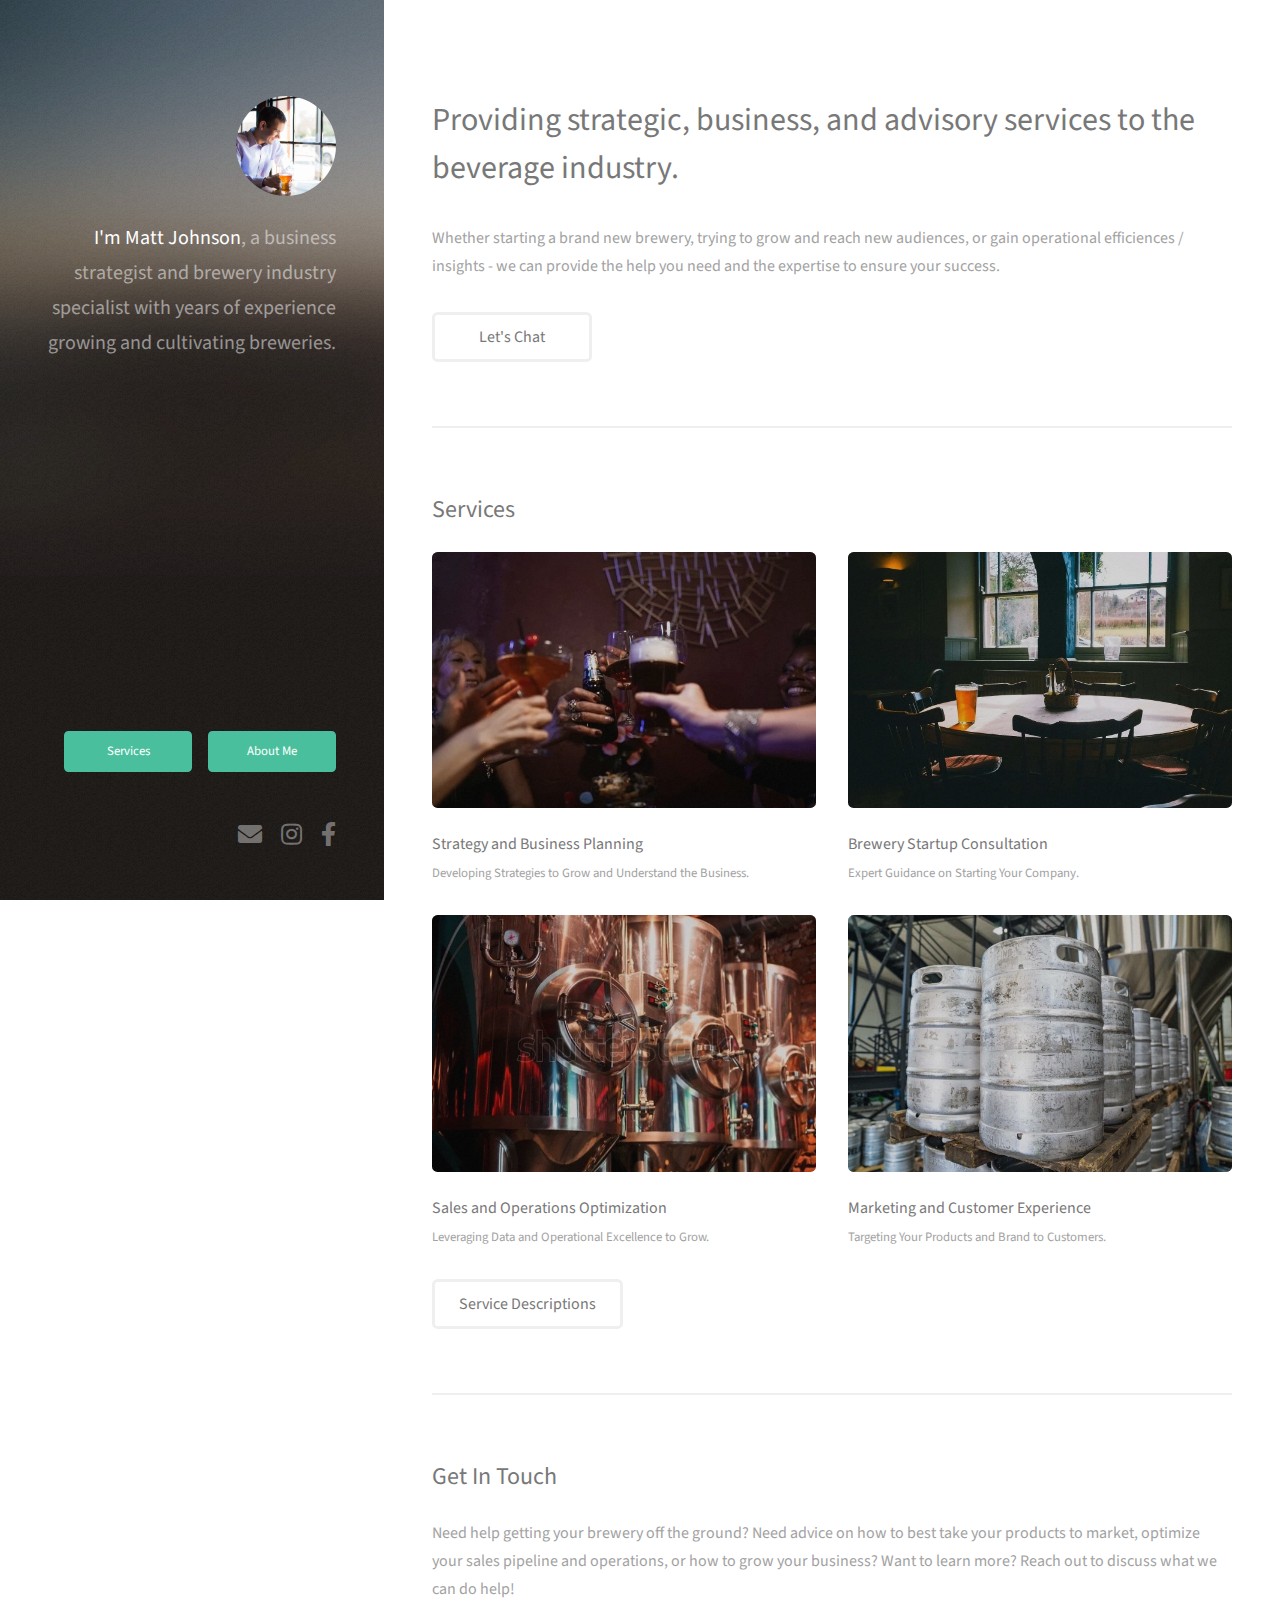
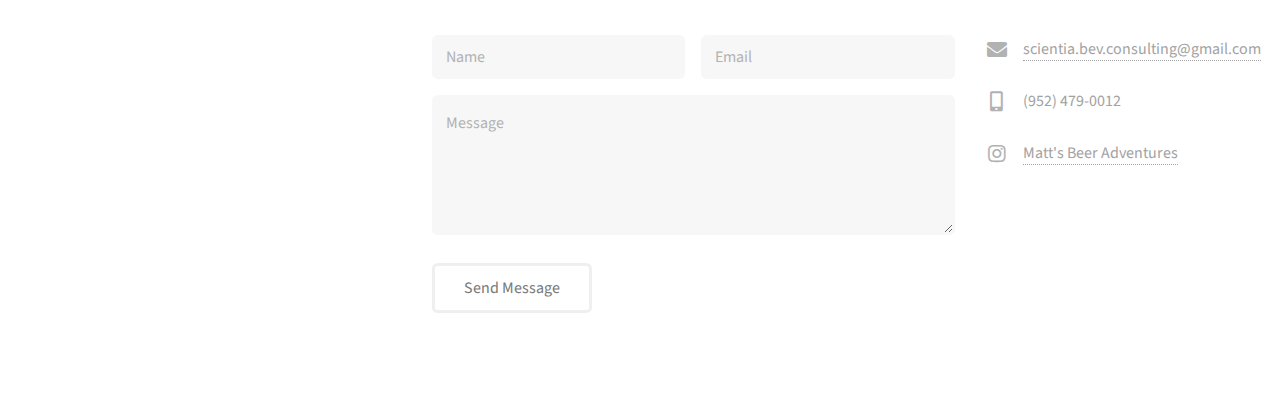
==== commit 1bc2f311: "Update index.html" ====
--- a/index.html
+++ b/index.html
@@ -6,7 +6,7 @@
 -->
 <html>
 	<head>
-		<title>Scientia Beverage Consulting</title>
+		<title>Brewery & Craft Beverage Strategy / Business Services</title>
 		<meta charset="utf-8" />
 		<meta name="viewport" content="width=device-width, initial-scale=1, user-scalable=no" />
 		<link rel="stylesheet" href="assets/css/main.css" />
@@ -17,10 +17,10 @@
 		<!-- Header -->
 			<header id="header">
 				<div class="inner">
-					<a href="#" class="image avatar"><img src="images/avatar.webp" alt=""/></a>
-					<h1><strong>I am Matt Johnson</strong>, a business strategist
-					and industry specialist with years of experience
-					optimizing and accelerating breweries.</h1>
+					<a href="#" class="image avatar"><img src="images/avatar.webp" alt="brewery consultant"/></a>
+					<h1><strong>I'm Matt Johnson</strong>, a business strategist
+					and brewery industry specialist with years of experience
+					growing and cultivating breweries.</h1>
 				</div>
 				<ul class="actions fit">
 							<li><a href="services.html" class="button primary small">Services</a></li>
@@ -47,22 +47,22 @@
 						<h2>Services</h2>
 						<div class="row">
 							<article class="col-6 col-12-xsmall work-item">
-								<a href="images/brewery_strategy-min-small.webp" class="image fit thumb"><img src="images/brewery_strategy-min-small.webp" alt="" /></a>
+								<a href="images/brewery_strategy-min-small.webp" class="image fit thumb"><img src="images/brewery_strategy-min-small.webp" alt="brewery strategy" /></a>
 								<h3>Strategy and Business Planning</h3>
 								<p>Developing Strategies to Grow and Understand the Business.</p>
 							</article>
 							<article class="col-6 col-12-xsmall work-item">
-								<a href="images/brewery_startup-min-small.webp" class="image fit thumb"><img src="images/brewery_startup-min-small.webp" alt="" /></a>
+								<a href="images/brewery_startup-min-small.webp" class="image fit thumb"><img src="images/brewery_startup-min-small.webp" alt="brewery startup" /></a>
 								<h3>Brewery Startup Consultation</h3>
 								<p>Expert Guidance on Starting Your Company.</p>
 							</article>
 							<article class="col-6 col-12-xsmall work-item">
-								<a href="images/salesandops.webp" class="image fit thumb"><img src="images/salesandops.webp" alt="" /></a>
+								<a href="images/salesandops.webp" class="image fit thumb"><img src="images/salesandops.webp" alt="brewery sales and operations" /></a>
 								<h3>Sales and Operations Optimization</h3>
 								<p>Leveraging Data and Operational Excellence to Grow.</p>
 							</article>
 							<article class="col-6 col-12-xsmall work-item">
-								<a href="images/brewery_marketing-min.webp" class="image fit thumb"><img src="images/brewery_marketing-min.webp" alt="" /></a>
+								<a href="images/brewery_marketing-min.webp" class="image fit thumb"><img src="images/brewery_marketing-min.webp" alt="brewery marketing" /></a>
 								<h3>Marketing and Customer Experience</h3>
 								<p>Targeting Your Products and Brand to Customers.</p>
 							</article>
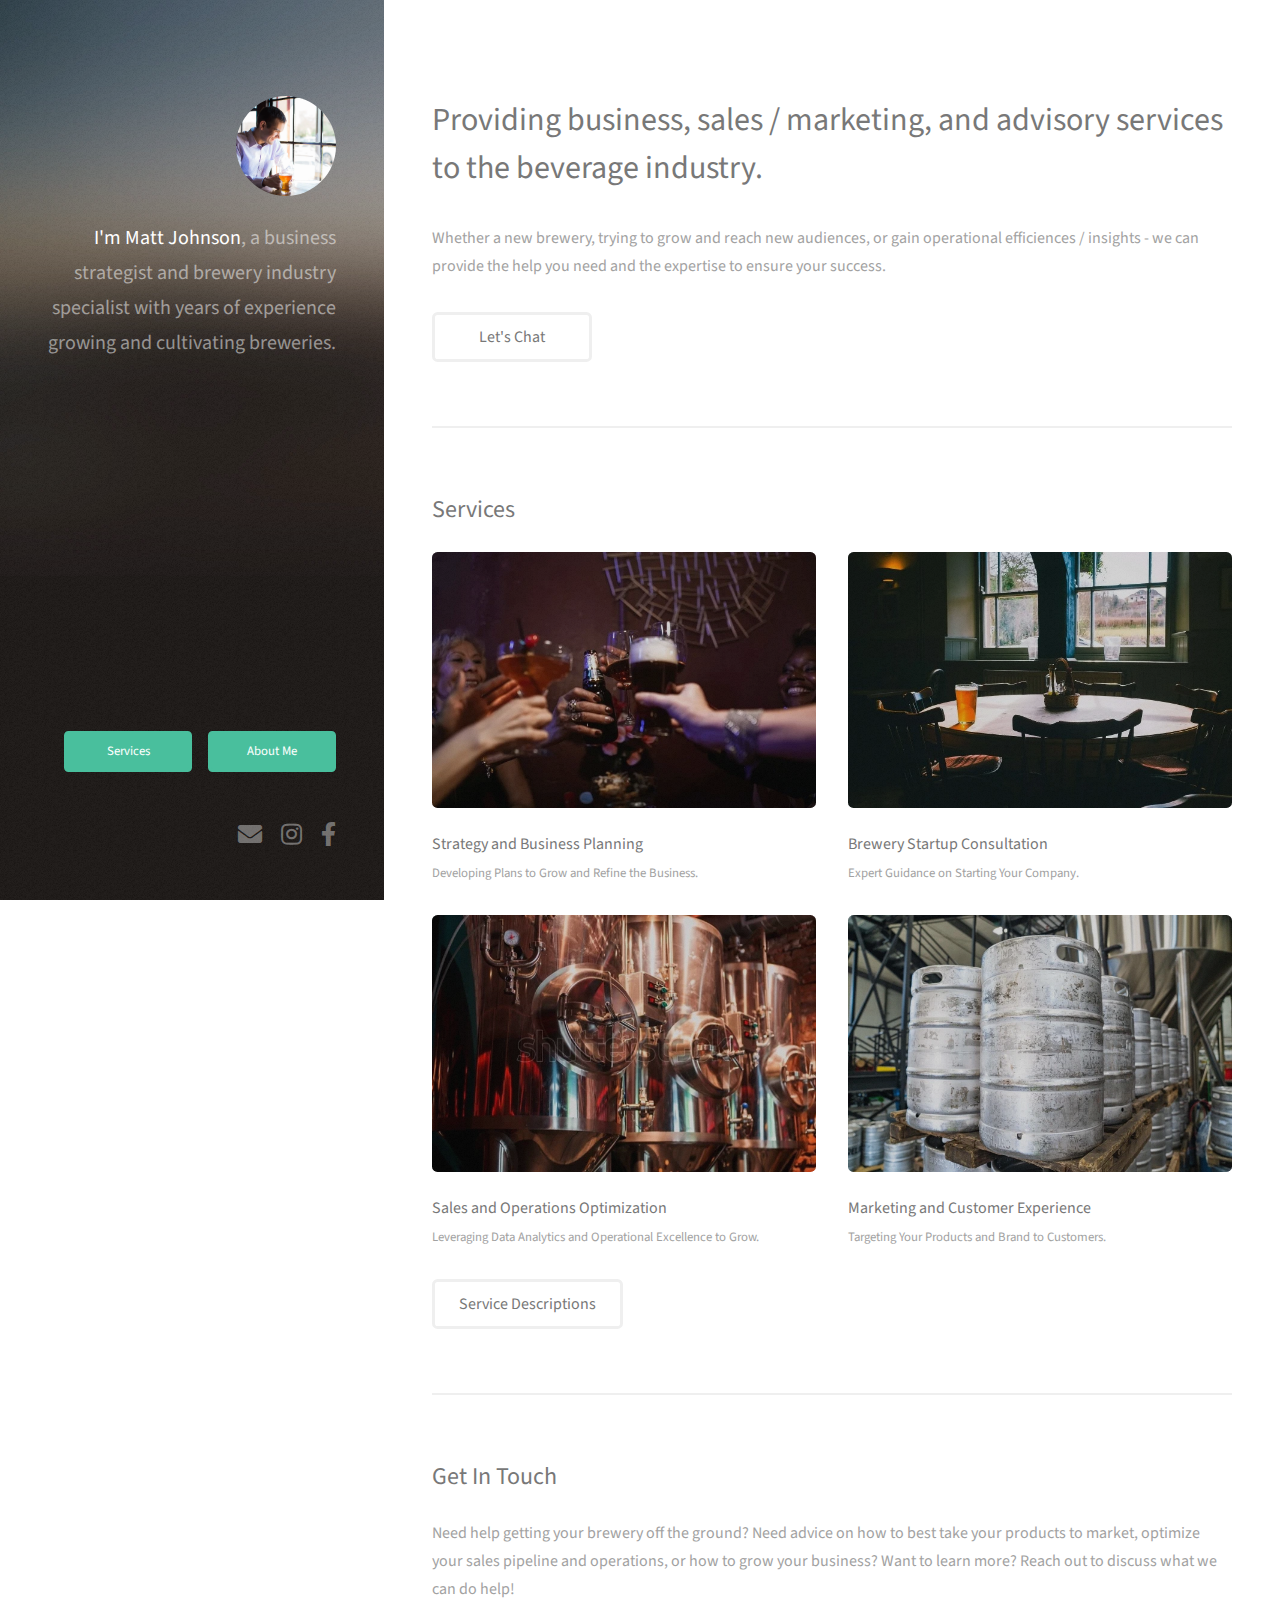
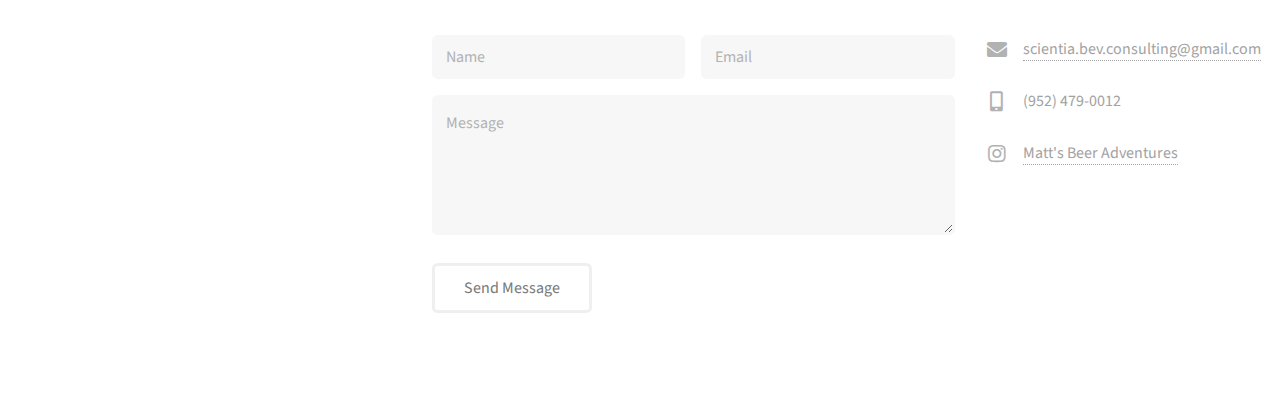
==== commit 1cd7c10f: "Update index.html" ====
--- a/index.html
+++ b/index.html
@@ -34,9 +34,9 @@
 				<!-- One -->
 					<section id="one">
 						<header class="major">
-							<h2>Providing strategic, business, and advisory services to the beverage industry.</h2>
+							<h2>Providing business, sales / marketing, and advisory services to the beverage industry.</h2>
 						</header>
-						<p>Whether starting a brand new brewery, trying to grow and reach new audiences, or gain operational efficiences / insights - we can provide the help you need and the expertise to ensure your success.
+						<p>Whether a new brewery, trying to grow and reach new audiences, or gain operational efficiences / insights - we can provide the help you need and the expertise to ensure your success.
 						<ul class="actions">
 							<li><a href="mailto: scientia.bev.consulting@gmail.com" class="button">Let's Chat</a></li>
 						</ul>
@@ -49,7 +49,7 @@
 							<article class="col-6 col-12-xsmall work-item">
 								<a href="images/brewery_strategy-min-small.webp" class="image fit thumb"><img src="images/brewery_strategy-min-small.webp" alt="brewery strategy" /></a>
 								<h3>Strategy and Business Planning</h3>
-								<p>Developing Strategies to Grow and Understand the Business.</p>
+								<p>Developing Plans to Grow and Refine the Business.</p>
 							</article>
 							<article class="col-6 col-12-xsmall work-item">
 								<a href="images/brewery_startup-min-small.webp" class="image fit thumb"><img src="images/brewery_startup-min-small.webp" alt="brewery startup" /></a>
@@ -59,7 +59,7 @@
 							<article class="col-6 col-12-xsmall work-item">
 								<a href="images/salesandops.webp" class="image fit thumb"><img src="images/salesandops.webp" alt="brewery sales and operations" /></a>
 								<h3>Sales and Operations Optimization</h3>
-								<p>Leveraging Data and Operational Excellence to Grow.</p>
+								<p>Leveraging Data Analytics and Operational Excellence to Grow.</p>
 							</article>
 							<article class="col-6 col-12-xsmall work-item">
 								<a href="images/brewery_marketing-min.webp" class="image fit thumb"><img src="images/brewery_marketing-min.webp" alt="brewery marketing" /></a>
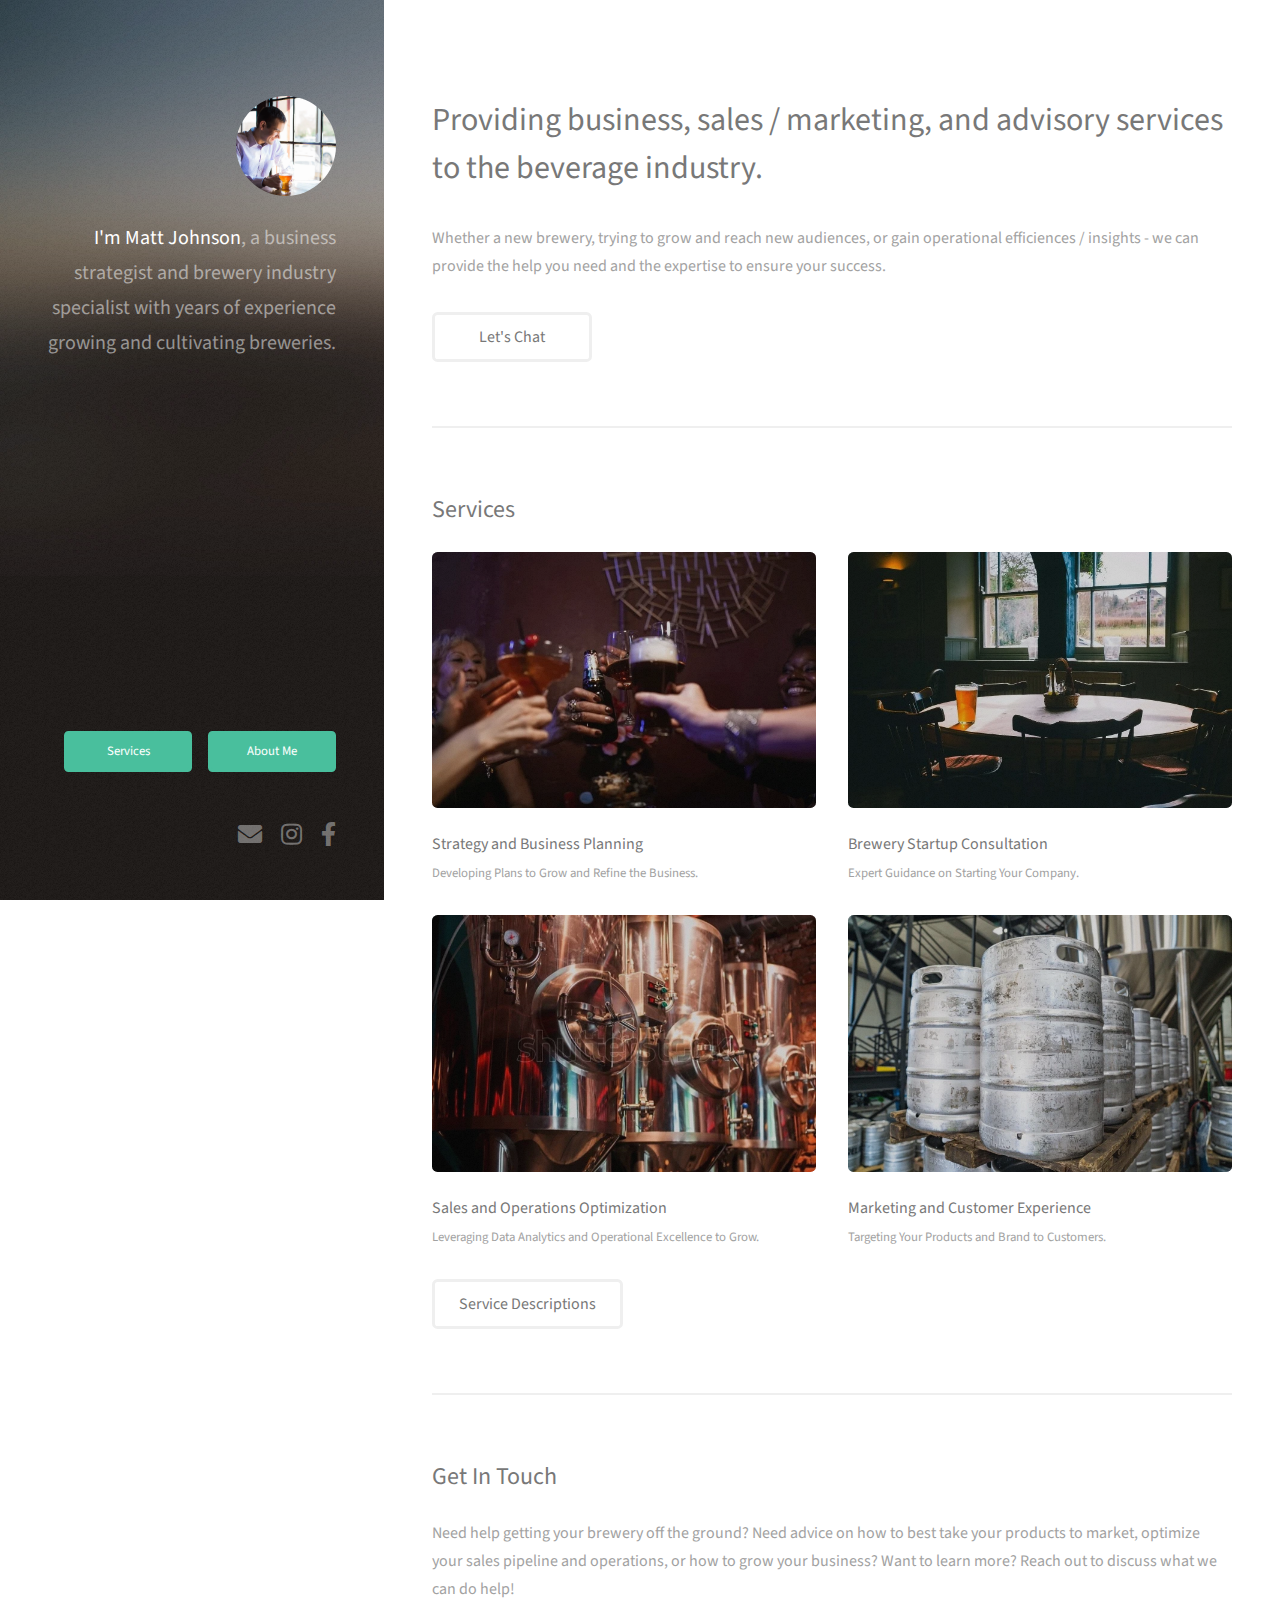
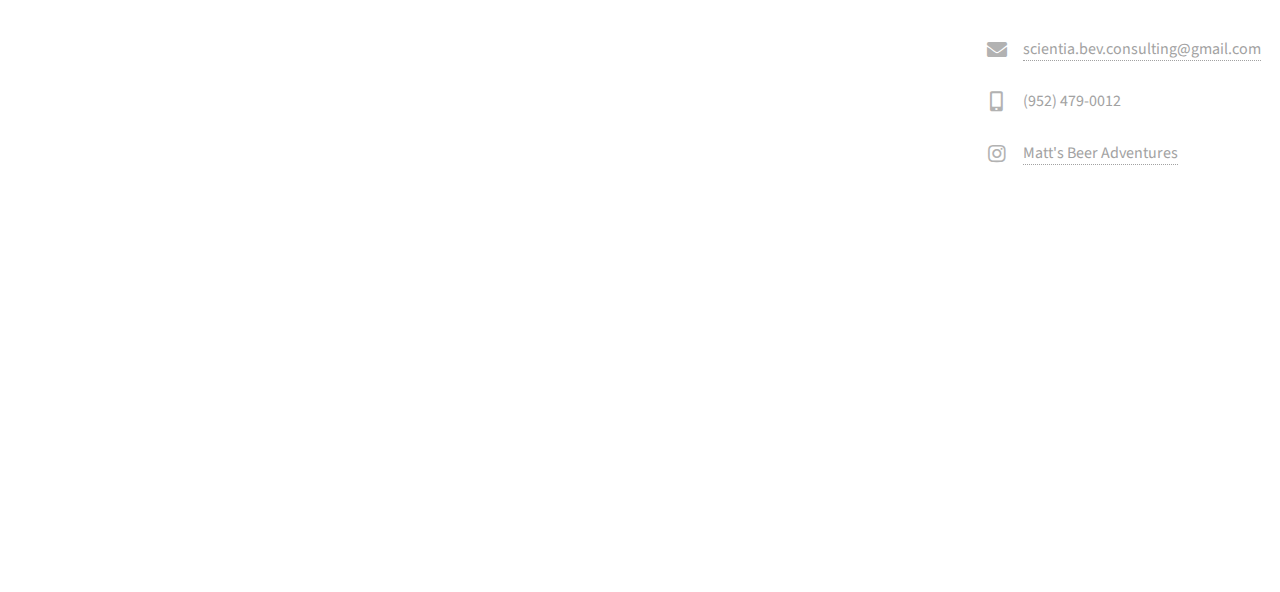
==== commit 7098753d: "Update index.html" ====
--- a/index.html
+++ b/index.html
@@ -78,28 +78,7 @@
 						<p>Need help getting your brewery off the ground? Need advice on how to best take your products to market, optimize your sales pipeline and operations, or how to grow your business? Want to learn more? Reach out to discuss what we can do help!</p>
 						<div class="row">
 							<div class="col-8 col-12-small">
-								<form method="post" action="https://mailthis.to/scientia" encType="multipart/form-data">
-									<div class="row gtr-uniform gtr-50">
-										<div class="col-6 col-12-xsmall"><input type="text" name="name" id="name" placeholder="Name" /></div>
-										<div class="col-6 col-12-xsmall"><input type="email" name="email" id="email" placeholder="Email" /></div>
-										<div class="col-12"><textarea name="message" id="message" placeholder="Message" rows="4"></textarea></div>
-									</div>
-									</br>
-								<ul class="actions">
-									<li><input type="submit" value="Send Message" /></li>
-								</ul>
-                                <!-- Optional (hidden) fields -->
-  <!-- Custom email Subject -->
-  <input type="hidden" name="_subject" value="Scientia Contact Form Submitted">
-  <!-- Custom email ReplyTo Address -->
-  <input type="hidden" name="_replyto" value="scientia.bev.consulting@gmail.com">
-  <!-- Redirect to a page after recaptcha -->
-  <input type="hidden" name="_after" value="#">
-  <!-- Honeypot (to catch comment spam bots) -->
-  <input type="hidden" name="_honeypot" value="">
-  <!-- Apply a custom confirmation message on the second step -->
-  <input type="hidden" name="_confirmation" value="Thanks for reaching out! We will be in touch shortly.">
-								</form>
+								<iframe aria-label='Contact Us' frameborder="0" style="height:500px;width:99%;border:none;" src='https://forms.zohopublic.com/scientiabeverageconsulting/form/ContactUs/formperma/VdMRUyOhbynFwQr7fw4a99R-nJNiEBot10uvz75jqJM'></iframe>
 							</div>
 							<div class="col-4 col-12-small">
 								<ul class="labeled-icons">
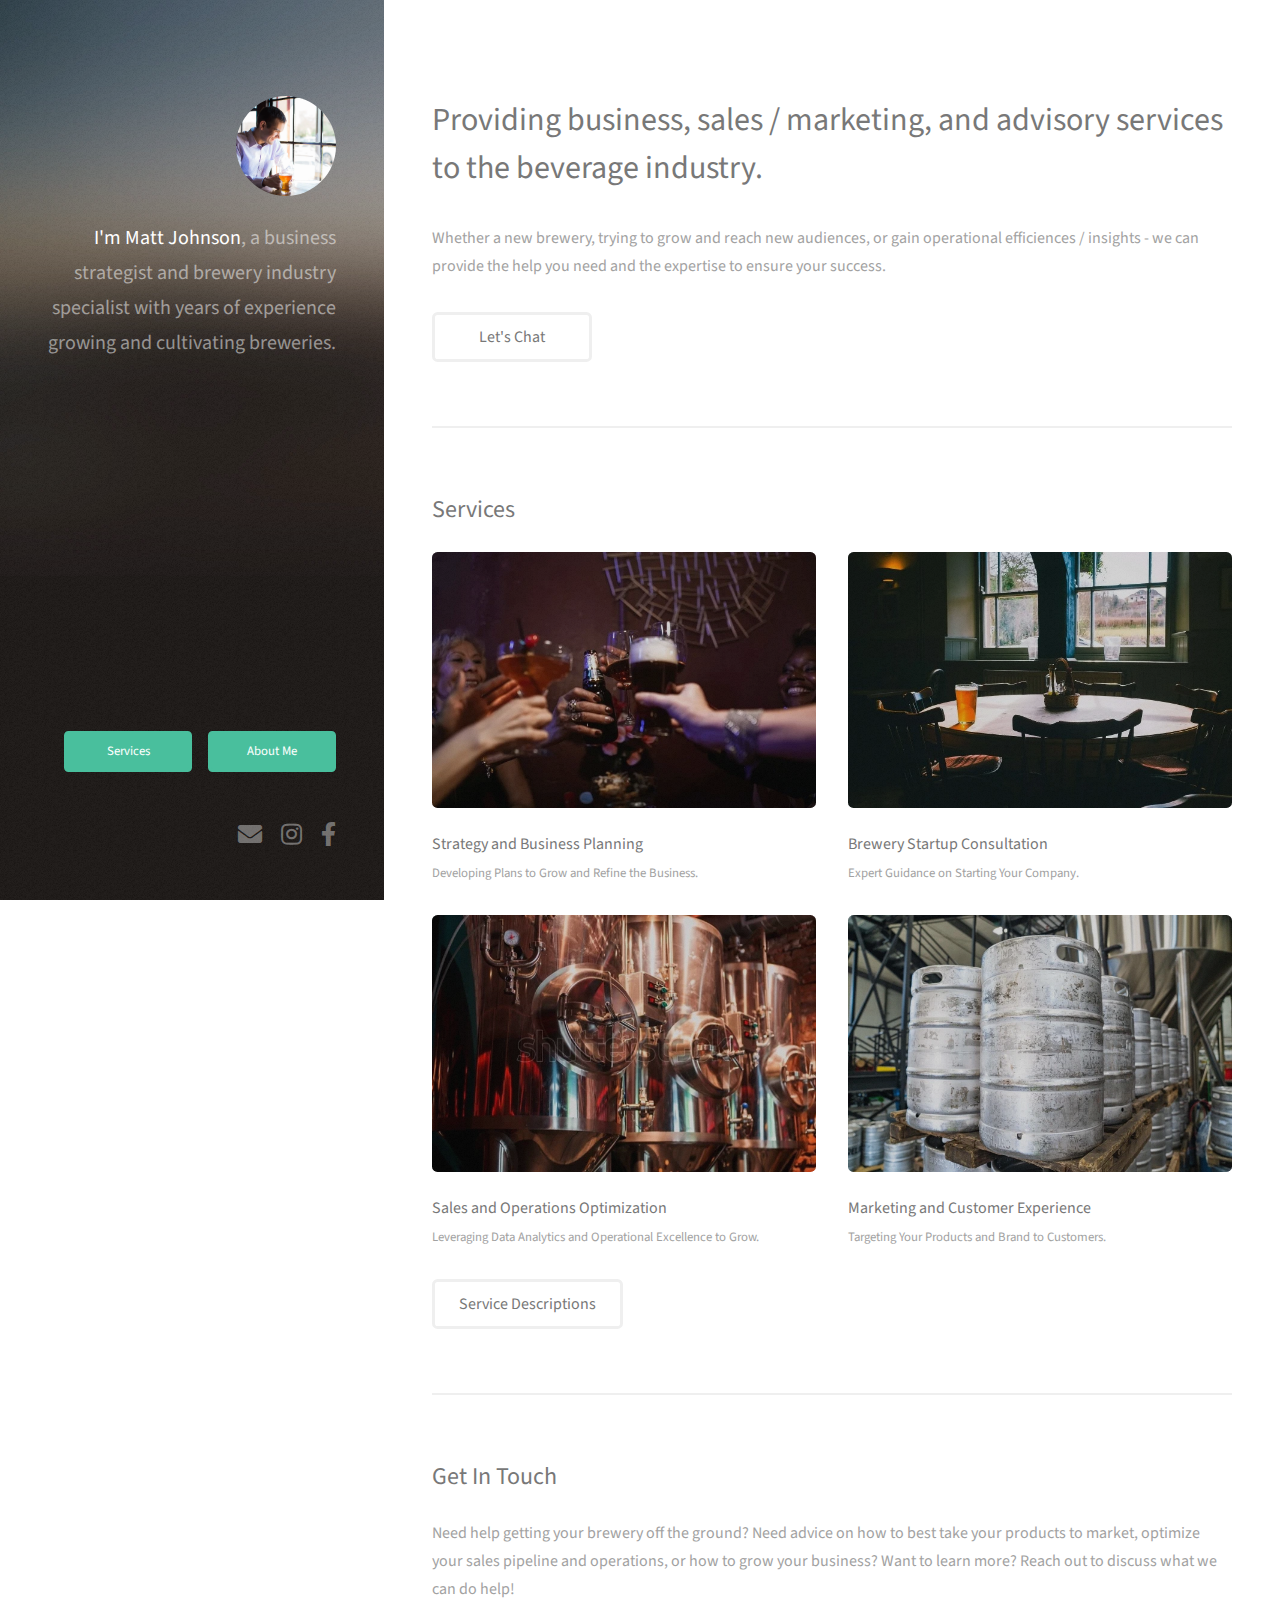
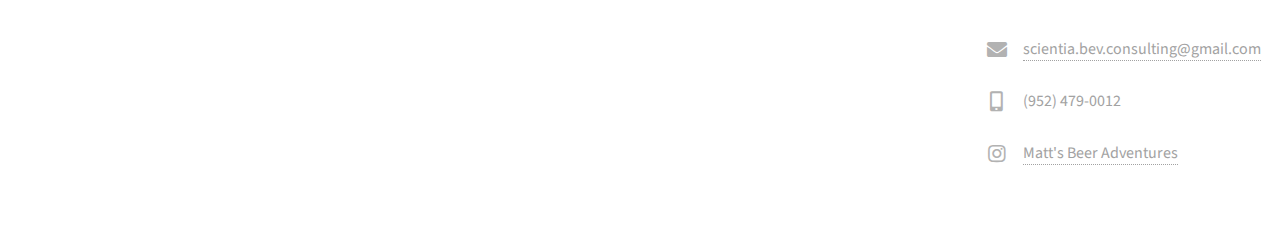
==== commit 16fb4698: "Update index.html" ====
--- a/index.html
+++ b/index.html
@@ -78,7 +78,7 @@
 						<p>Need help getting your brewery off the ground? Need advice on how to best take your products to market, optimize your sales pipeline and operations, or how to grow your business? Want to learn more? Reach out to discuss what we can do help!</p>
 						<div class="row">
 							<div class="col-8 col-12-small">
-								<iframe aria-label='Contact Us' frameborder="0" style="height:500px;width:99%;border:none;" src='https://forms.zohopublic.com/scientiabeverageconsulting/form/ContactUs/formperma/VdMRUyOhbynFwQr7fw4a99R-nJNiEBot10uvz75jqJM'></iframe>
+								<iframe aria-label='Contact Us' frameborder="0" <!--style="height:500px;width:99%;border:none;"--> src='https://forms.zohopublic.com/scientiabeverageconsulting/form/ContactUs/formperma/VdMRUyOhbynFwQr7fw4a99R-nJNiEBot10uvz75jqJM'></iframe>
 							</div>
 							<div class="col-4 col-12-small">
 								<ul class="labeled-icons">
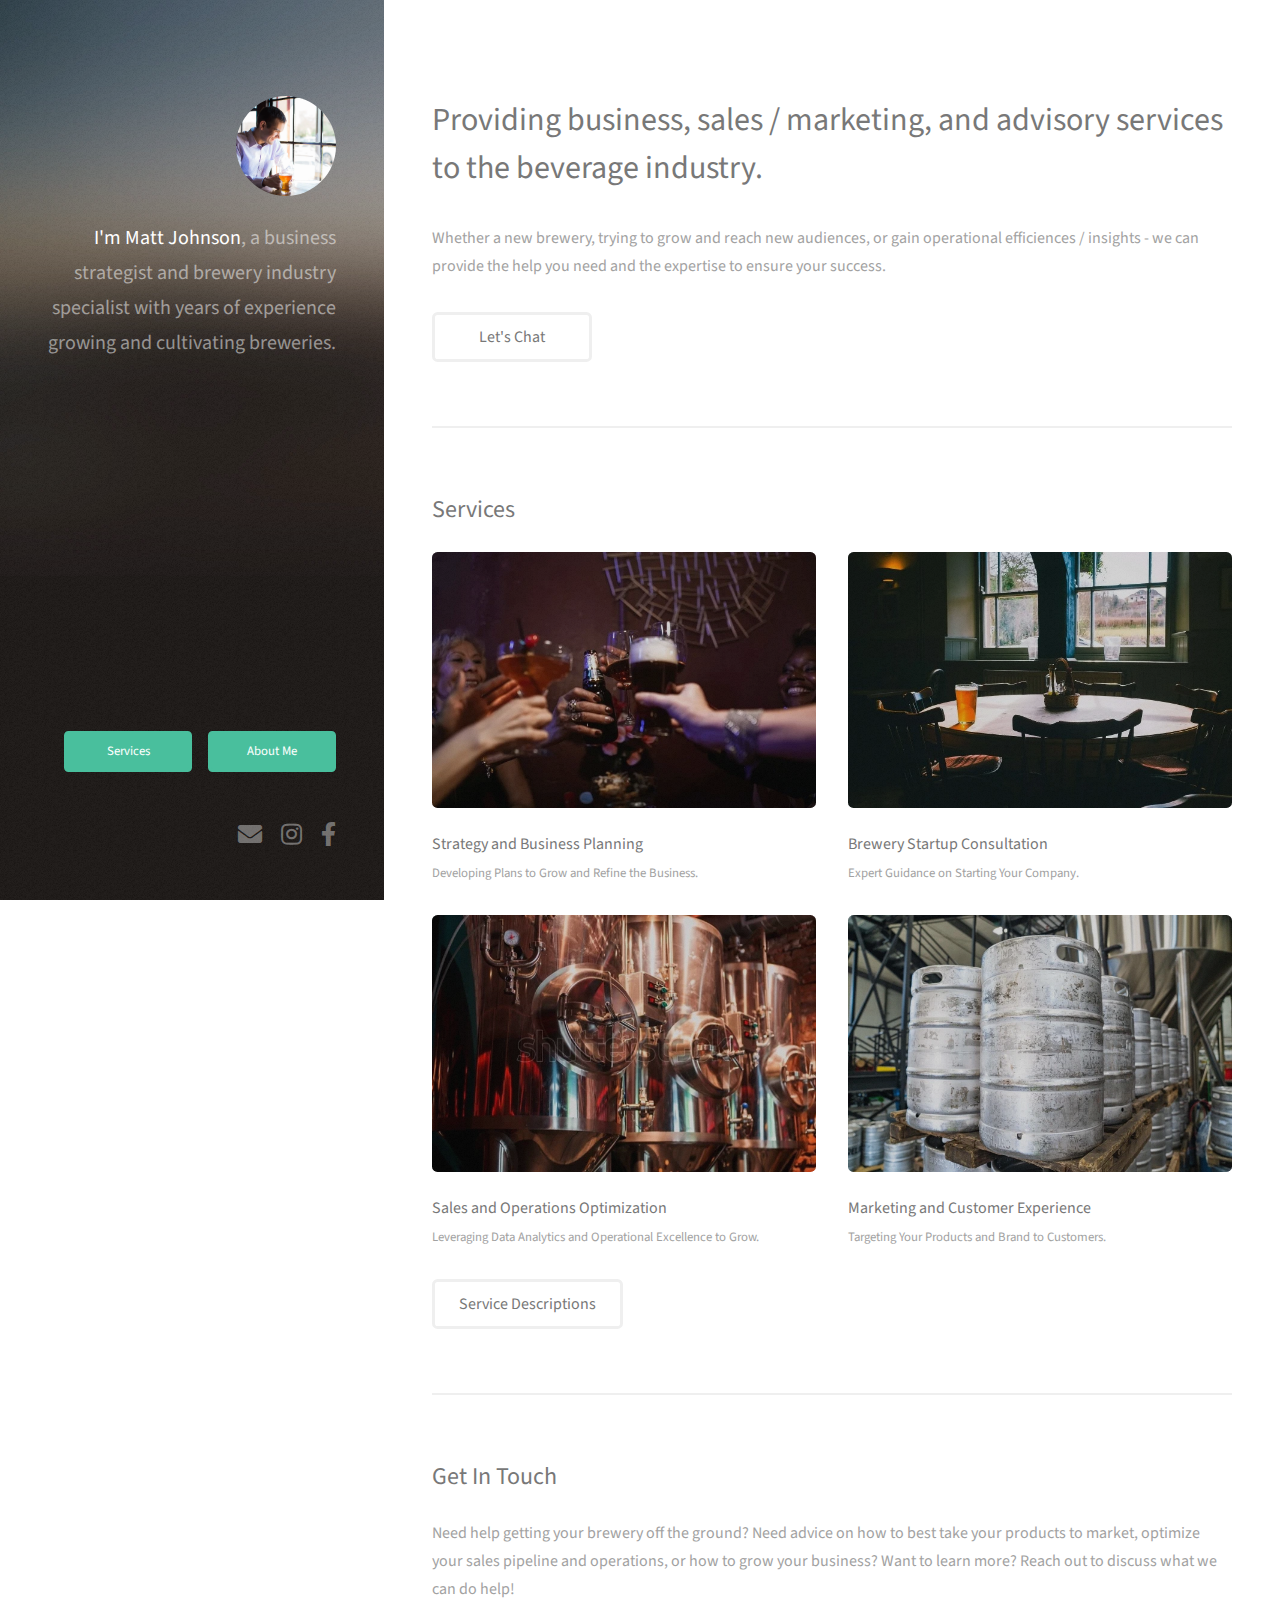
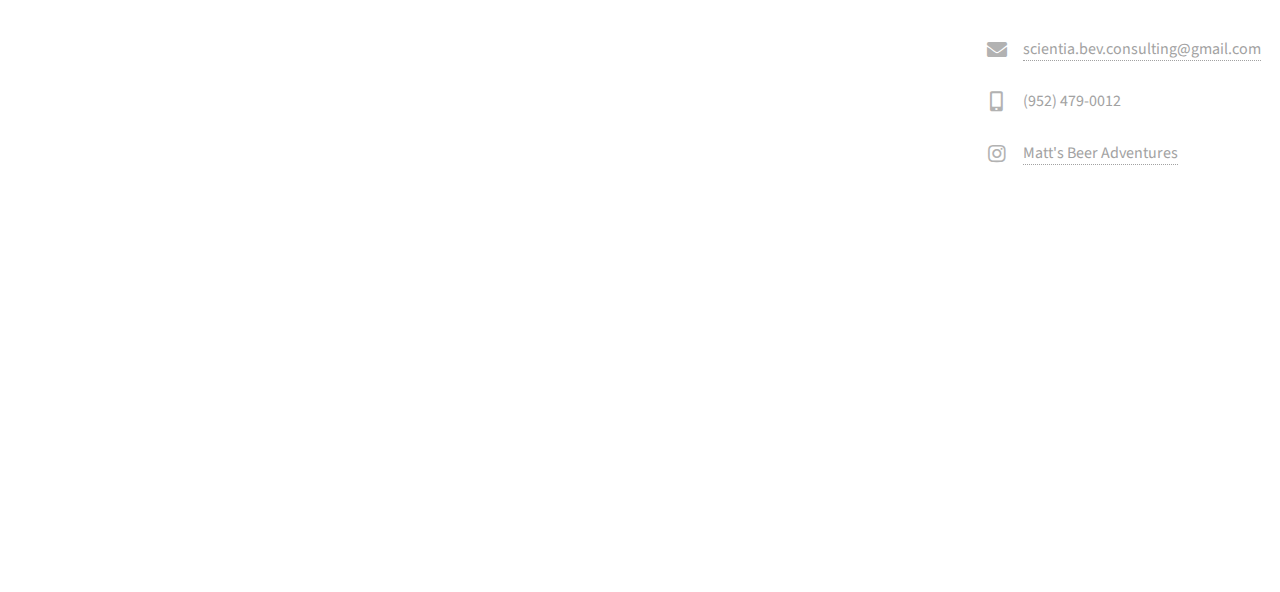
==== commit c9fd3e19: "Update index.html" ====
--- a/index.html
+++ b/index.html
@@ -78,8 +78,7 @@
 						<p>Need help getting your brewery off the ground? Need advice on how to best take your products to market, optimize your sales pipeline and operations, or how to grow your business? Want to learn more? Reach out to discuss what we can do help!</p>
 						<div class="row">
 							<div class="col-8 col-12-small">
-								<iframe aria-label='Contact Us' frameborder="0" <!--style="height:500px;width:99%;border:none;"--> src='https://forms.zohopublic.com/scientiabeverageconsulting/form/ContactUs/formperma/VdMRUyOhbynFwQr7fw4a99R-nJNiEBot10uvz75jqJM'></iframe>
-							</div>
+<iframe aria-label='Contact Us' frameborder="0" style="height:500px;width:99%;border:none;" src='https://forms.zohopublic.com/scientiabeverageconsulting/form/ContactUs/formperma/VdMRUyOhbynFwQr7fw4a99R-nJNiEBot10uvz75jqJM'></iframe>							</div>
 							<div class="col-4 col-12-small">
 								<ul class="labeled-icons">
 									<li>
